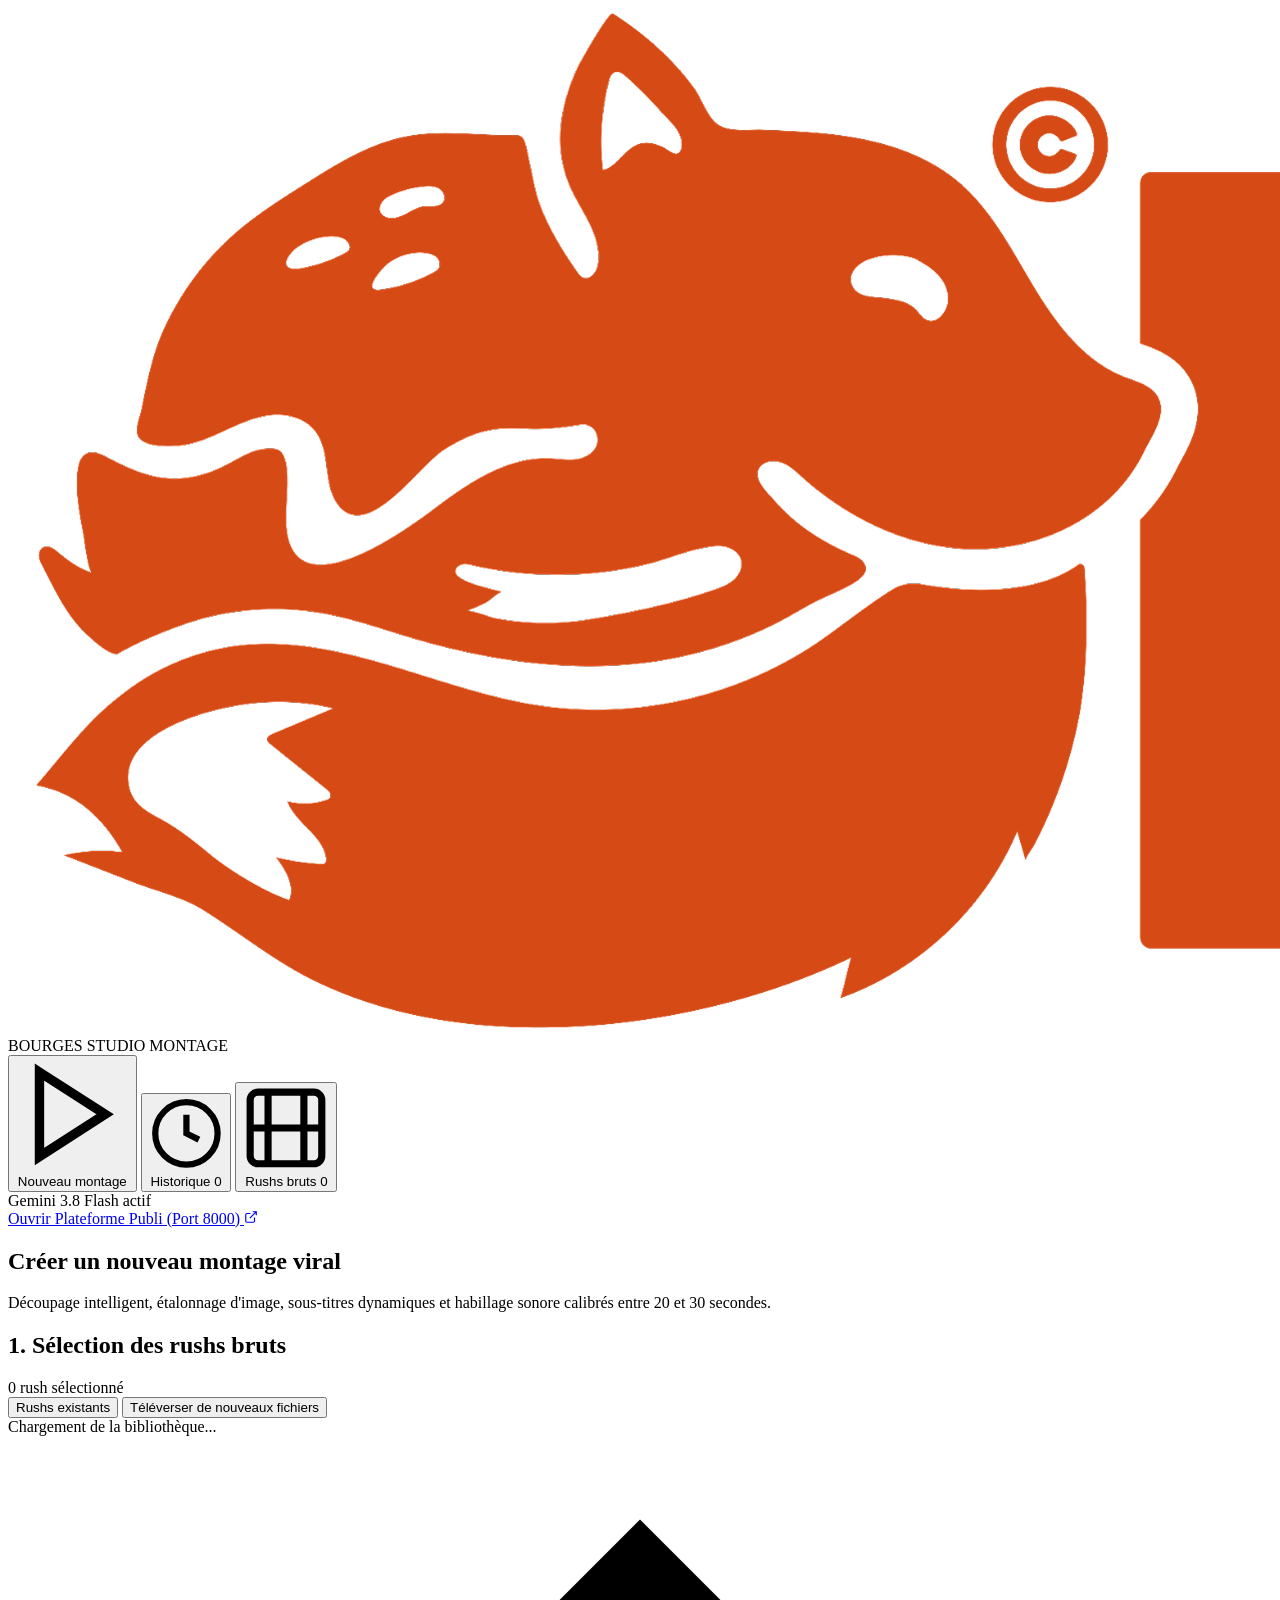
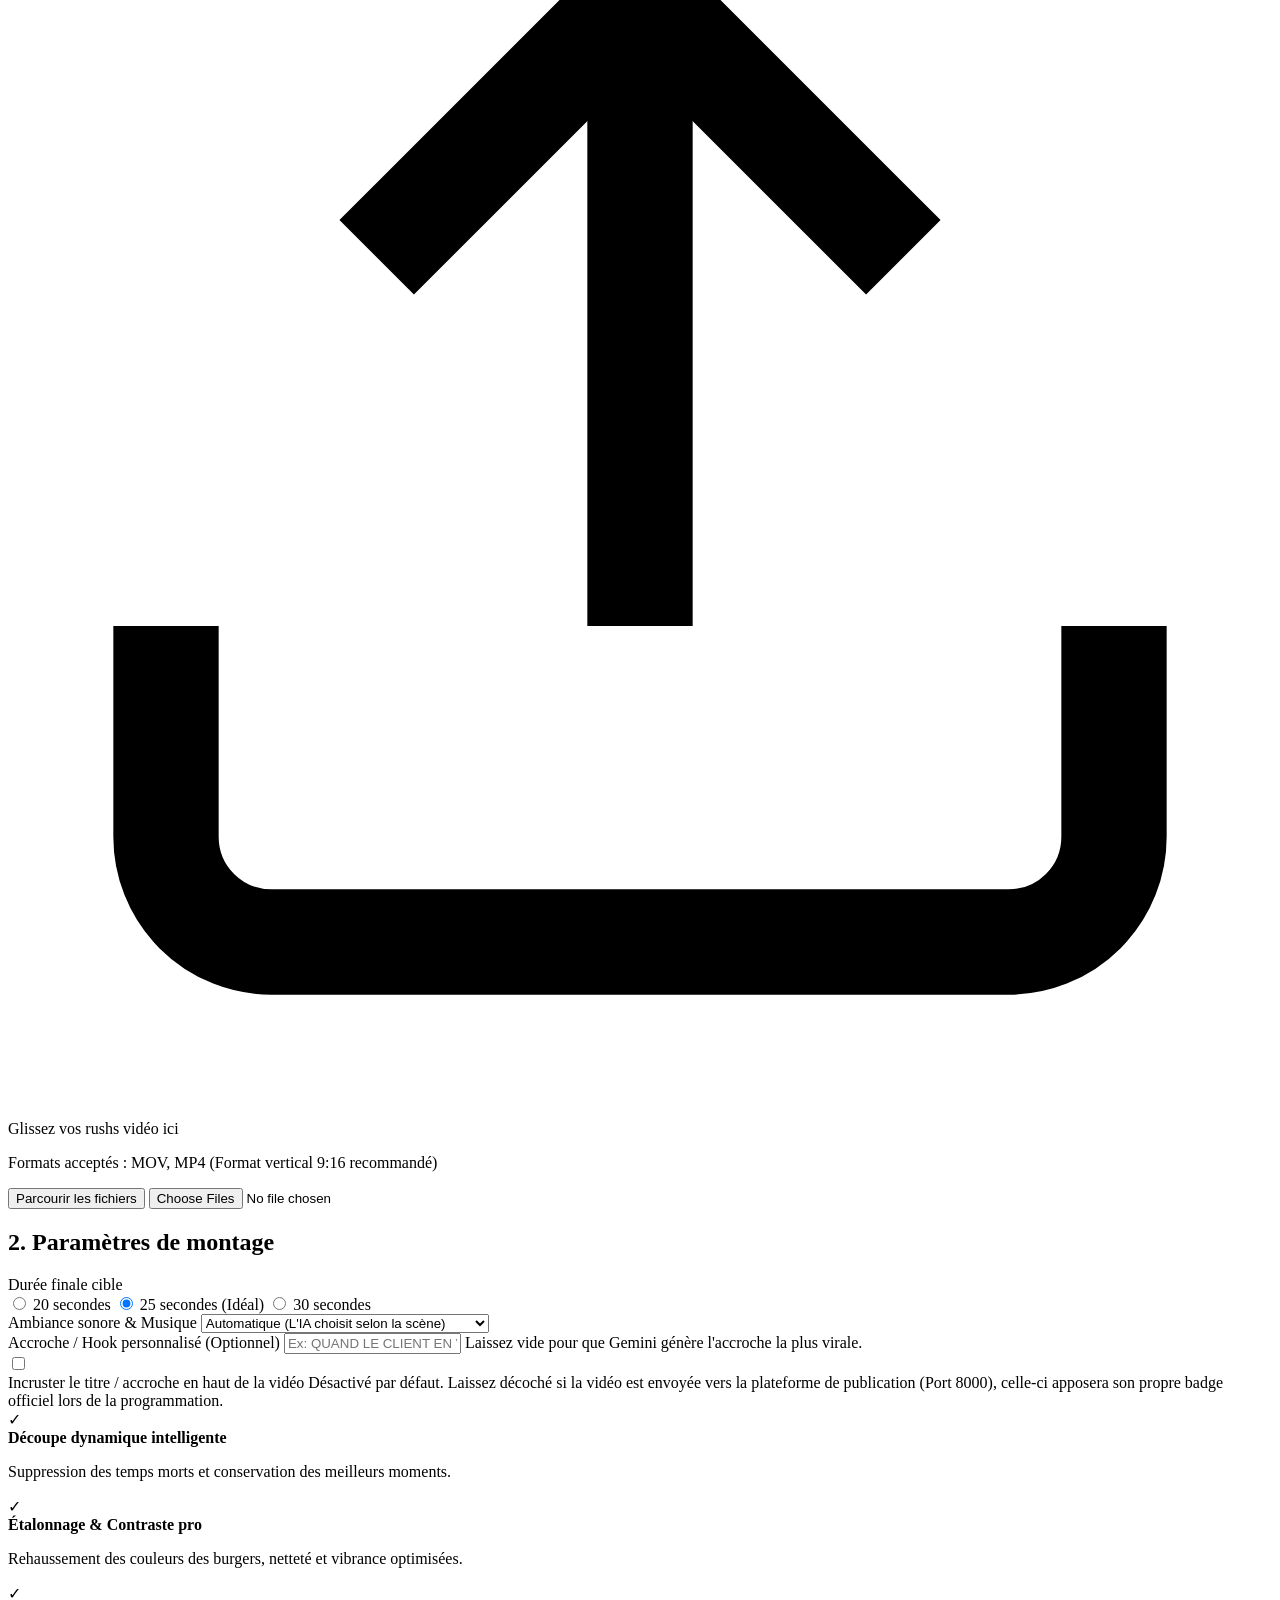
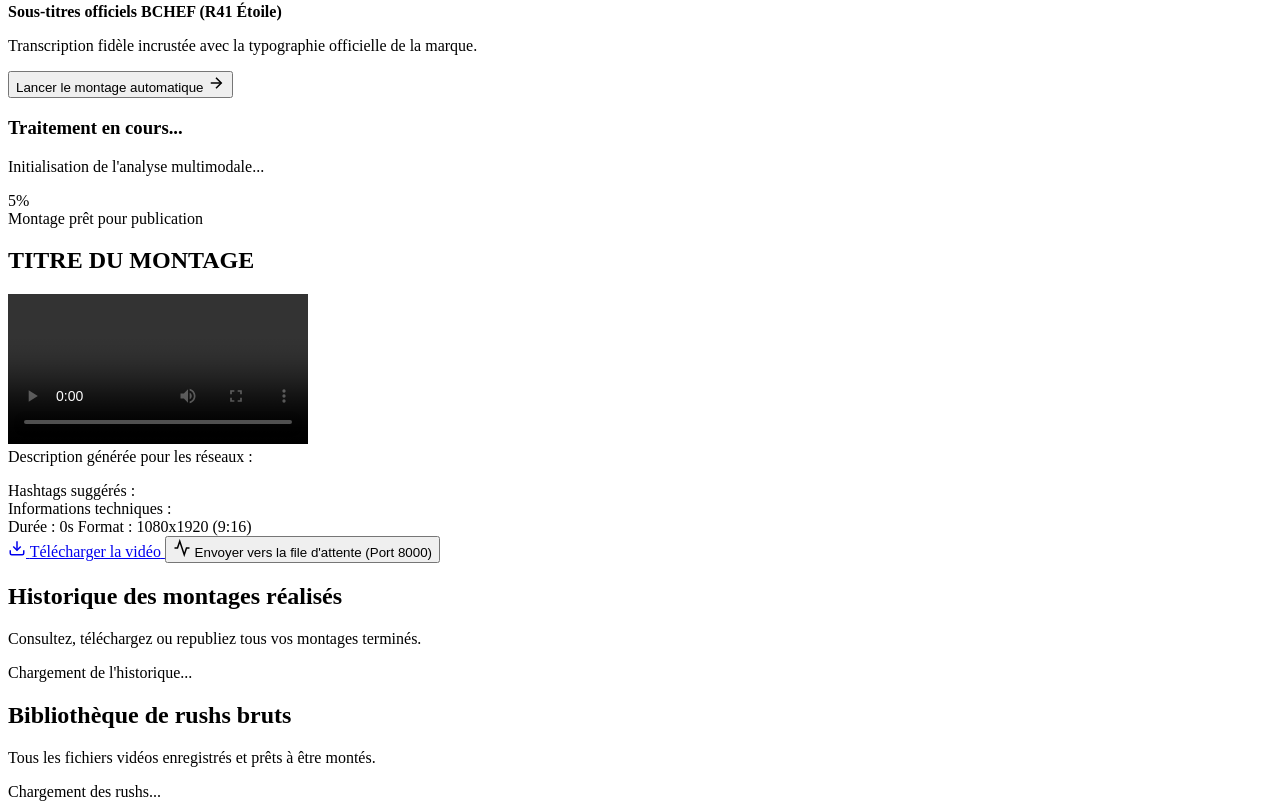
==== montage_auto/templates/index.html @ 3595ef44 "feat(montage_auto): integration complete de BCHEF Montage Studio et deploiement unifie" ====
<!DOCTYPE html>
<html lang="fr">
<head>
    <meta charset="UTF-8">
    <meta name="viewport" content="width=device-width, initial-scale=1.0">
    <title>BCHEF Bourges - Studio Montage Vidéo</title>
    <link rel="icon" type="image/png" href="/assets/logos/favicon.png">
    <link rel="preconnect" href="https://fonts.googleapis.com">
    <link rel="preconnect" href="https://fonts.gstatic.com" crossorigin>
    <link href="https://fonts.googleapis.com/css2?family=Inter:wght@400;500;600;700&family=Montserrat:wght@500;600;700;800;900&display=swap" rel="stylesheet">
    <link rel="stylesheet" href="/static/css/style.css">
</head>
<body>
    <div class="app-layout">
        <!-- Sidebar Navigation -->
        <aside class="sidebar">
            <div class="brand-container">
                <div class="brand-logo-container">
                    <img src="/assets/logos/BCHEF-ORANGE.png" alt="BCHEF" class="brand-logo-img">
                </div>
                <div class="brand-info">
                    <span class="brand-name">BOURGES</span>
                    <span class="brand-sub">STUDIO MONTAGE</span>
                </div>
            </div>

            <nav class="nav-menu">
                <button class="nav-item active" data-tab="create" id="nav-create">
                    <svg class="nav-icon" viewBox="0 0 24 24" fill="none" stroke="currentColor" stroke-width="2">
                        <polygon points="5 3 19 12 5 21 5 3"></polygon>
                    </svg>
                    <span>Nouveau montage</span>
                </button>
                <button class="nav-item" data-tab="history" id="nav-history">
                    <svg class="nav-icon" viewBox="0 0 24 24" fill="none" stroke="currentColor" stroke-width="2">
                        <circle cx="12" cy="12" r="10"></circle>
                        <polyline points="12 6 12 12 16 14"></polyline>
                    </svg>
                    <span>Historique</span>
                    <span class="badge" id="history-badge">0</span>
                </button>
                <button class="nav-item" data-tab="rushs" id="nav-rushs">
                    <svg class="nav-icon" viewBox="0 0 24 24" fill="none" stroke="currentColor" stroke-width="2">
                        <rect x="2" y="2" width="20" height="20" rx="2.18" ry="2.18"></rect>
                        <line x1="7" y1="2" x2="7" y2="22"></line>
                        <line x1="17" y1="2" x2="17" y2="22"></line>
                        <line x1="2" y1="12" x2="22" y2="12"></line>
                    </svg>
                    <span>Rushs bruts</span>
                    <span class="badge" id="rushs-badge">0</span>
                </button>
            </nav>

            <div class="sidebar-footer">
                <div class="status-indicator">
                    <span class="pulse-dot"></span>
                    <span>Gemini 3.8 Flash actif</span>
                </div>
                <a href="http://localhost:8000" target="_blank" class="link-external">
                    <span>Ouvrir Plateforme Publi (Port 8000)</span>
                    <svg width="14" height="14" viewBox="0 0 24 24" fill="none" stroke="currentColor" stroke-width="2">
                        <path d="M18 13v6a2 2 0 0 1-2 2H5a2 2 0 0 1-2-2V8a2 2 0 0 1 2-2h6"></path>
                        <polyline points="15 3 21 3 21 9"></polyline>
                        <line x1="10" y1="14" x2="21" y2="3"></line>
                    </svg>
                </a>
            </div>
        </aside>

        <!-- Main Content Area -->
        <main class="main-content">
            <!-- Toast Notification Banner -->
            <div id="toast" class="toast hidden"></div>

            <!-- TAB 1: NOUVEAU MONTAGE -->
            <section id="tab-create" class="tab-pane active">
                <header class="page-header">
                    <div>
                        <h1 class="page-title">Créer un nouveau montage viral</h1>
                        <p class="page-desc">Découpage intelligent, étalonnage d'image, sous-titres dynamiques et habillage sonore calibrés entre 20 et 30 secondes.</p>
                    </div>
                </header>

                <div class="create-grid">
                    <!-- Column 1: Rush Selection -->
                    <div class="glass-panel selection-panel">
                        <div class="panel-header">
                            <h2 class="panel-title">1. Sélection des rushs bruts</h2>
                            <span class="selection-count" id="selected-counter">0 rush sélectionné</span>
                        </div>

                        <!-- Source Switcher Tabs -->
                        <div class="pill-switcher">
                            <button class="pill-btn active" id="btn-show-library">Rushs existants</button>
                            <button class="pill-btn" id="btn-show-upload">Téléverser de nouveaux fichiers</button>
                        </div>

                        <!-- Mode Library -->
                        <div id="section-library" class="rush-list-container">
                            <div class="rush-grid" id="rushs-grid">
                                <div class="loading-state">Chargement de la bibliothèque...</div>
                            </div>
                        </div>

                        <!-- Mode Upload -->
                        <div id="section-upload" class="upload-container hidden">
                            <div class="dropzone" id="dropzone">
                                <svg class="dropzone-icon" viewBox="0 0 24 24" fill="none" stroke="currentColor" stroke-width="2">
                                    <path d="M21 15v4a2 2 0 0 1-2 2H5a2 2 0 0 1-2-2v-4"></path>
                                    <polyline points="17 8 12 3 7 8"></polyline>
                                    <line x1="12" y1="3" x2="12" y2="15"></line>
                                </svg>
                                <p class="dropzone-title">Glissez vos rushs vidéo ici</p>
                                <p class="dropzone-sub">Formats acceptés : MOV, MP4 (Format vertical 9:16 recommandé)</p>
                                <button type="button" class="btn-secondary" id="btn-browse">Parcourir les fichiers</button>
                                <input type="file" id="file-input" multiple accept="video/mp4,video/quicktime" class="hidden">
                            </div>
                            <div id="upload-status" class="upload-status-list"></div>
                        </div>
                    </div>

                    <!-- Column 2: Editing Options & Launch -->
                    <div class="glass-panel options-panel">
                        <div class="panel-header">
                            <h2 class="panel-title">2. Paramètres de montage</h2>
                        </div>

                        <form id="montage-form">
                            <!-- Duration -->
                            <div class="form-group">
                                <label class="form-label">Durée finale cible</label>
                                <div class="duration-selector">
                                    <label class="radio-chip">
                                        <input type="radio" name="target_duration" value="20">
                                        <span>20 secondes</span>
                                    </label>
                                    <label class="radio-chip">
                                        <input type="radio" name="target_duration" value="25" checked>
                                        <span>25 secondes (Idéal)</span>
                                    </label>
                                    <label class="radio-chip">
                                        <input type="radio" name="target_duration" value="30">
                                        <span>30 secondes</span>
                                    </label>
                                </div>
                            </div>

                            <!-- Music Choice -->
                            <div class="form-group">
                                <label class="form-label" for="music_choice">Ambiance sonore & Musique</label>
                                <select id="music_choice" name="music_choice" class="form-select">
                                    <option value="auto">Automatique (L'IA choisit selon la scène)</option>
                                    <option value="tension">Tension dramatique / Incident client (Discret)</option>
                                    <option value="lofi">Lo-Fi Chill (Ambiance cuisine douce)</option>
                                    <option value="upbeat">Beat énergique / Rythmé (Cuisine & Service)</option>
                                    <option value="comedy">Comique / Bouncy (Moments drôles)</option>
                                    <option value="modern">Moderne Groove (Tendance Reels)</option>
                                    <option value="none">Sans musique (Voix naturelle seule)</option>
                                </select>
                            </div>

                            <!-- Custom Hook Guidance -->
                            <div class="form-group">
                                <label class="form-label" for="custom_hook">Accroche / Hook personnalisé (Optionnel)</label>
                                <input type="text" id="custom_hook" name="custom_hook" class="form-input" placeholder="Ex: QUAND LE CLIENT EN VEUT ENCORE PLUS" maxlength="60">
                                <span class="form-hint">Laissez vide pour que Gemini génère l'accroche la plus virale.</span>
                            </div>

                            <!-- Hook Overlay Option (Optional, Default Unchecked) -->
                            <div class="form-group-checkbox">
                                <label class="checkbox-container" for="burn_hook">
                                    <input type="checkbox" id="burn_hook" name="burn_hook">
                                    <span class="custom-checkmark"></span>
                                    <div class="checkbox-label-block">
                                        <span class="checkbox-title">Incruster le titre / accroche en haut de la vidéo</span>
                                        <span class="checkbox-hint">Désactivé par défaut. Laissez décoché si la vidéo est envoyée vers la plateforme de publication (Port 8000), celle-ci apposera son propre badge officiel lors de la programmation.</span>
                                    </div>
                                </label>
                            </div>

                            <!-- Processing Features -->
                            <div class="features-list">
                                <div class="feature-item">
                                    <span class="check-icon">✓</span>
                                    <div>
                                        <strong>Découpe dynamique intelligente</strong>
                                        <p>Suppression des temps morts et conservation des meilleurs moments.</p>
                                    </div>
                                </div>
                                <div class="feature-item">
                                    <span class="check-icon">✓</span>
                                    <div>
                                        <strong>Étalonnage & Contraste pro</strong>
                                        <p>Rehaussement des couleurs des burgers, netteté et vibrance optimisées.</p>
                                    </div>
                                </div>
                                <div class="feature-item">
                                    <span class="check-icon">✓</span>
                                    <div>
                                        <strong>Sous-titres officiels BCHEF (R41 Étoile)</strong>
                                        <p>Transcription fidèle incrustée avec la typographie officielle de la marque.</p>
                                    </div>
                                </div>
                            </div>

                            <button type="submit" class="btn-primary" id="btn-submit-montage">
                                <span>Lancer le montage automatique</span>
                                <svg width="18" height="18" viewBox="0 0 24 24" fill="none" stroke="currentColor" stroke-width="2">
                                    <line x1="5" y1="12" x2="19" y2="12"></line>
                                    <polyline points="12 5 19 12 12 19"></polyline>
                                </svg>
                            </button>
                        </form>
                    </div>
                </div>

                <!-- Live Progress Card -->
                <div id="progress-card" class="glass-panel progress-card hidden">
                    <div class="progress-header">
                        <div class="spinner"></div>
                        <div>
                            <h3 class="progress-title" id="progress-status-text">Traitement en cours...</h3>
                            <p class="progress-sub" id="progress-step-text">Initialisation de l'analyse multimodale...</p>
                        </div>
                    </div>
                    <div class="progress-bar-container">
                        <div class="progress-bar-fill" id="progress-bar-fill" style="width: 5%;"></div>
                    </div>
                    <div class="progress-percentage" id="progress-pct">5%</div>
                </div>

                <!-- Finished Result Card -->
                <div id="result-card" class="glass-panel result-card hidden">
                    <div class="result-header">
                        <span class="tag-success">Montage prêt pour publication</span>
                        <h2 class="result-title" id="result-hook">TITRE DU MONTAGE</h2>
                    </div>

                    <div class="result-layout">
                        <!-- Video Player Preview -->
                        <div class="video-preview-wrapper">
                            <video id="result-video" controls playsinline preload="metadata">
                                <source src="" type="video/mp4">
                                Votre navigateur ne supporte pas la lecture vidéo.
                            </video>
                        </div>

                        <!-- Result Details & Actions -->
                        <div class="result-details">
                            <div class="detail-block">
                                <label class="detail-label">Description générée pour les réseaux :</label>
                                <p class="detail-text" id="result-desc"></p>
                            </div>

                            <div class="detail-block">
                                <label class="detail-label">Hashtags suggérés :</label>
                                <div class="tags-container" id="result-hashtags"></div>
                            </div>

                            <div class="detail-block">
                                <label class="detail-label">Informations techniques :</label>
                                <div class="meta-row">
                                    <span class="meta-pill" id="result-duration">Durée : 0s</span>
                                    <span class="meta-pill" id="result-format">Format : 1080x1920 (9:16)</span>
                                </div>
                            </div>

                            <div class="result-actions">
                                <a id="btn-download-result" href="#" download class="btn-secondary">
                                    <svg width="18" height="18" viewBox="0 0 24 24" fill="none" stroke="currentColor" stroke-width="2">
                                        <path d="M21 15v4a2 2 0 0 1-2 2H5a2 2 0 0 1-2-2v-4"></path>
                                        <polyline points="7 10 12 15 17 10"></polyline>
                                        <line x1="12" y1="15" x2="12" y2="3"></line>
                                    </svg>
                                    <span>Télécharger la vidéo</span>
                                </a>

                                <button id="btn-send-queue" class="btn-primary">
                                    <svg width="18" height="18" viewBox="0 0 24 24" fill="none" stroke="currentColor" stroke-width="2">
                                        <polyline points="22 12 18 12 15 21 9 3 6 12 2 12"></polyline>
                                    </svg>
                                    <span>Envoyer vers la file d'attente (Port 8000)</span>
                                </button>
                            </div>
                        </div>
                    </div>
                </div>
            </section>

            <!-- TAB 2: HISTORIQUE -->
            <section id="tab-history" class="tab-pane hidden">
                <header class="page-header">
                    <div>
                        <h1 class="page-title">Historique des montages réalisés</h1>
                        <p class="page-desc">Consultez, téléchargez ou republiez tous vos montages terminés.</p>
                    </div>
                </header>

                <div id="history-container" class="history-grid">
                    <div class="loading-state">Chargement de l'historique...</div>
                </div>
            </section>

            <!-- TAB 3: RUSHS BRUTS -->
            <section id="tab-rushs" class="tab-pane hidden">
                <header class="page-header">
                    <div>
                        <h1 class="page-title">Bibliothèque de rushs bruts</h1>
                        <p class="page-desc">Tous les fichiers vidéos enregistrés et prêts à être montés.</p>
                    </div>
                </header>

                <div id="raw-rushs-container" class="rushs-table-container glass-panel">
                    <div class="loading-state">Chargement des rushs...</div>
                </div>
            </section>
        </main>
    </div>

    <!-- Scripts -->
    <script src="/static/js/app.js"></script>
</body>
</html>
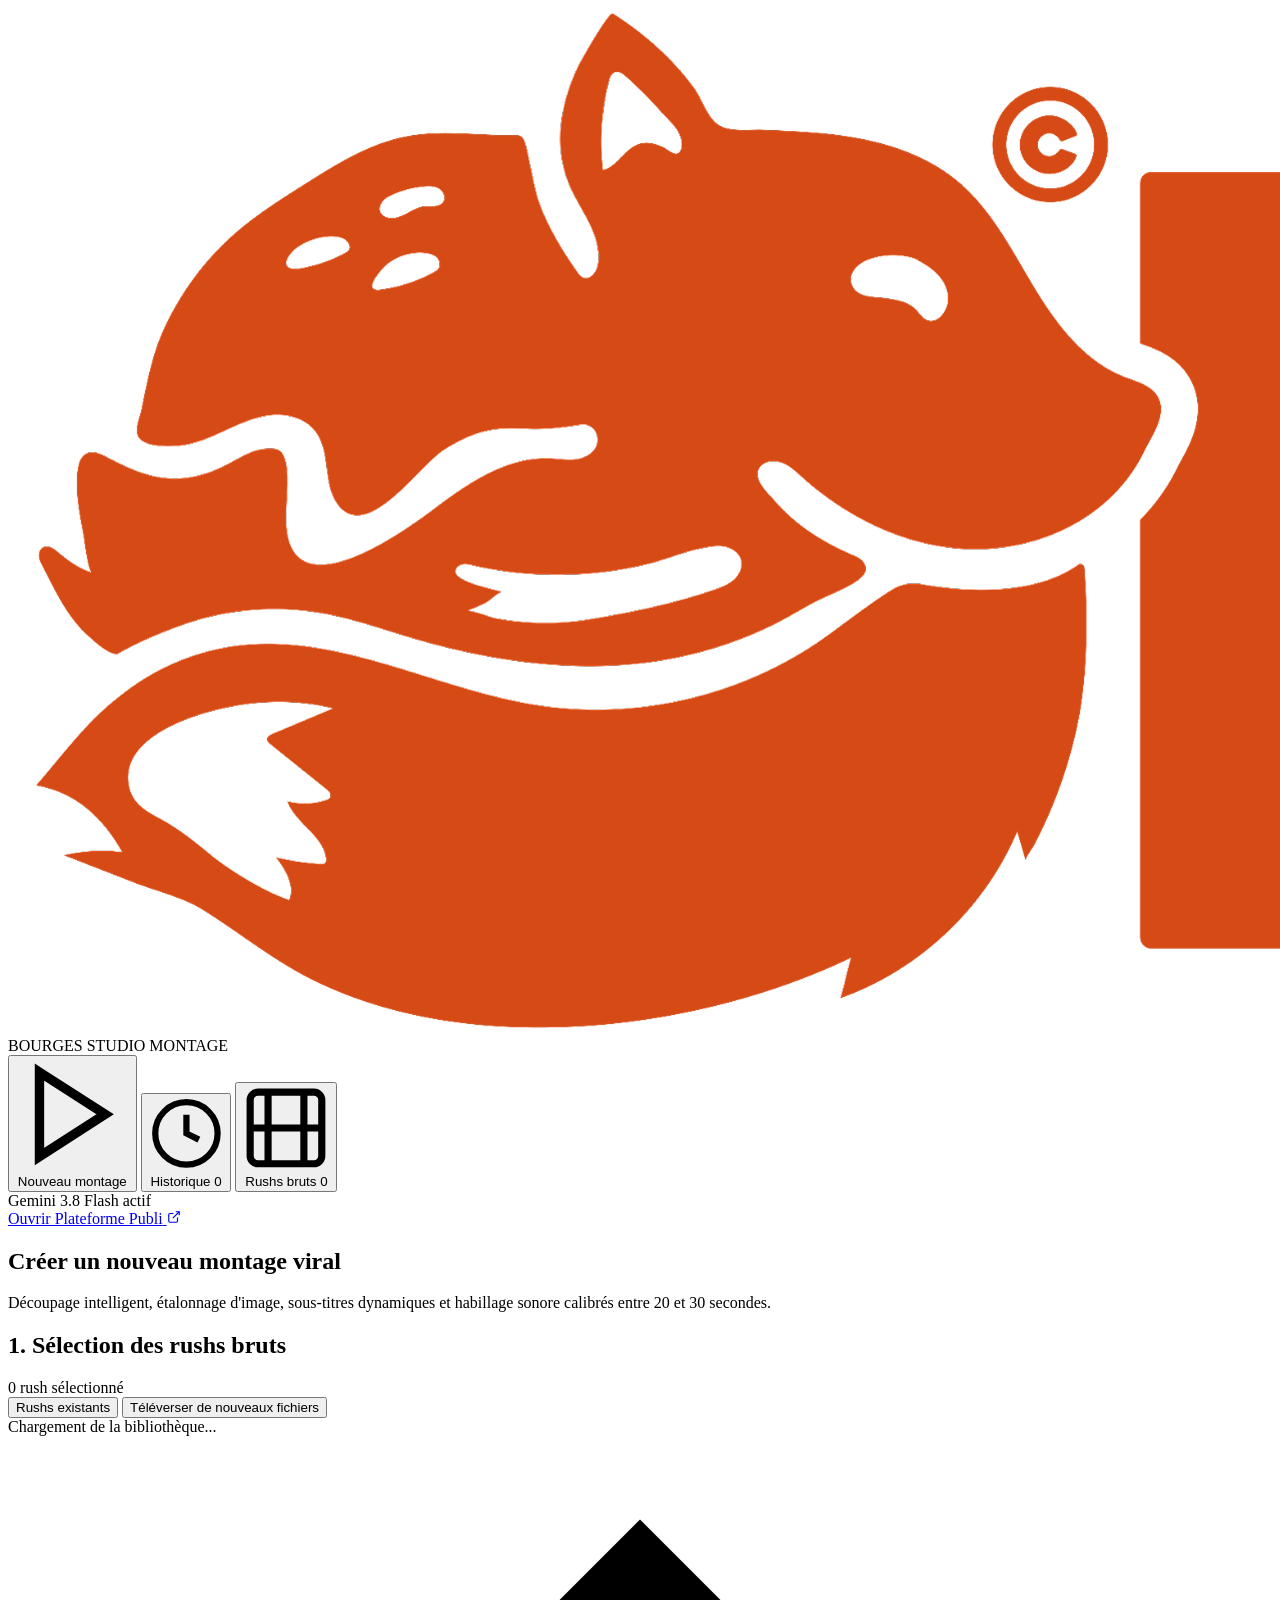
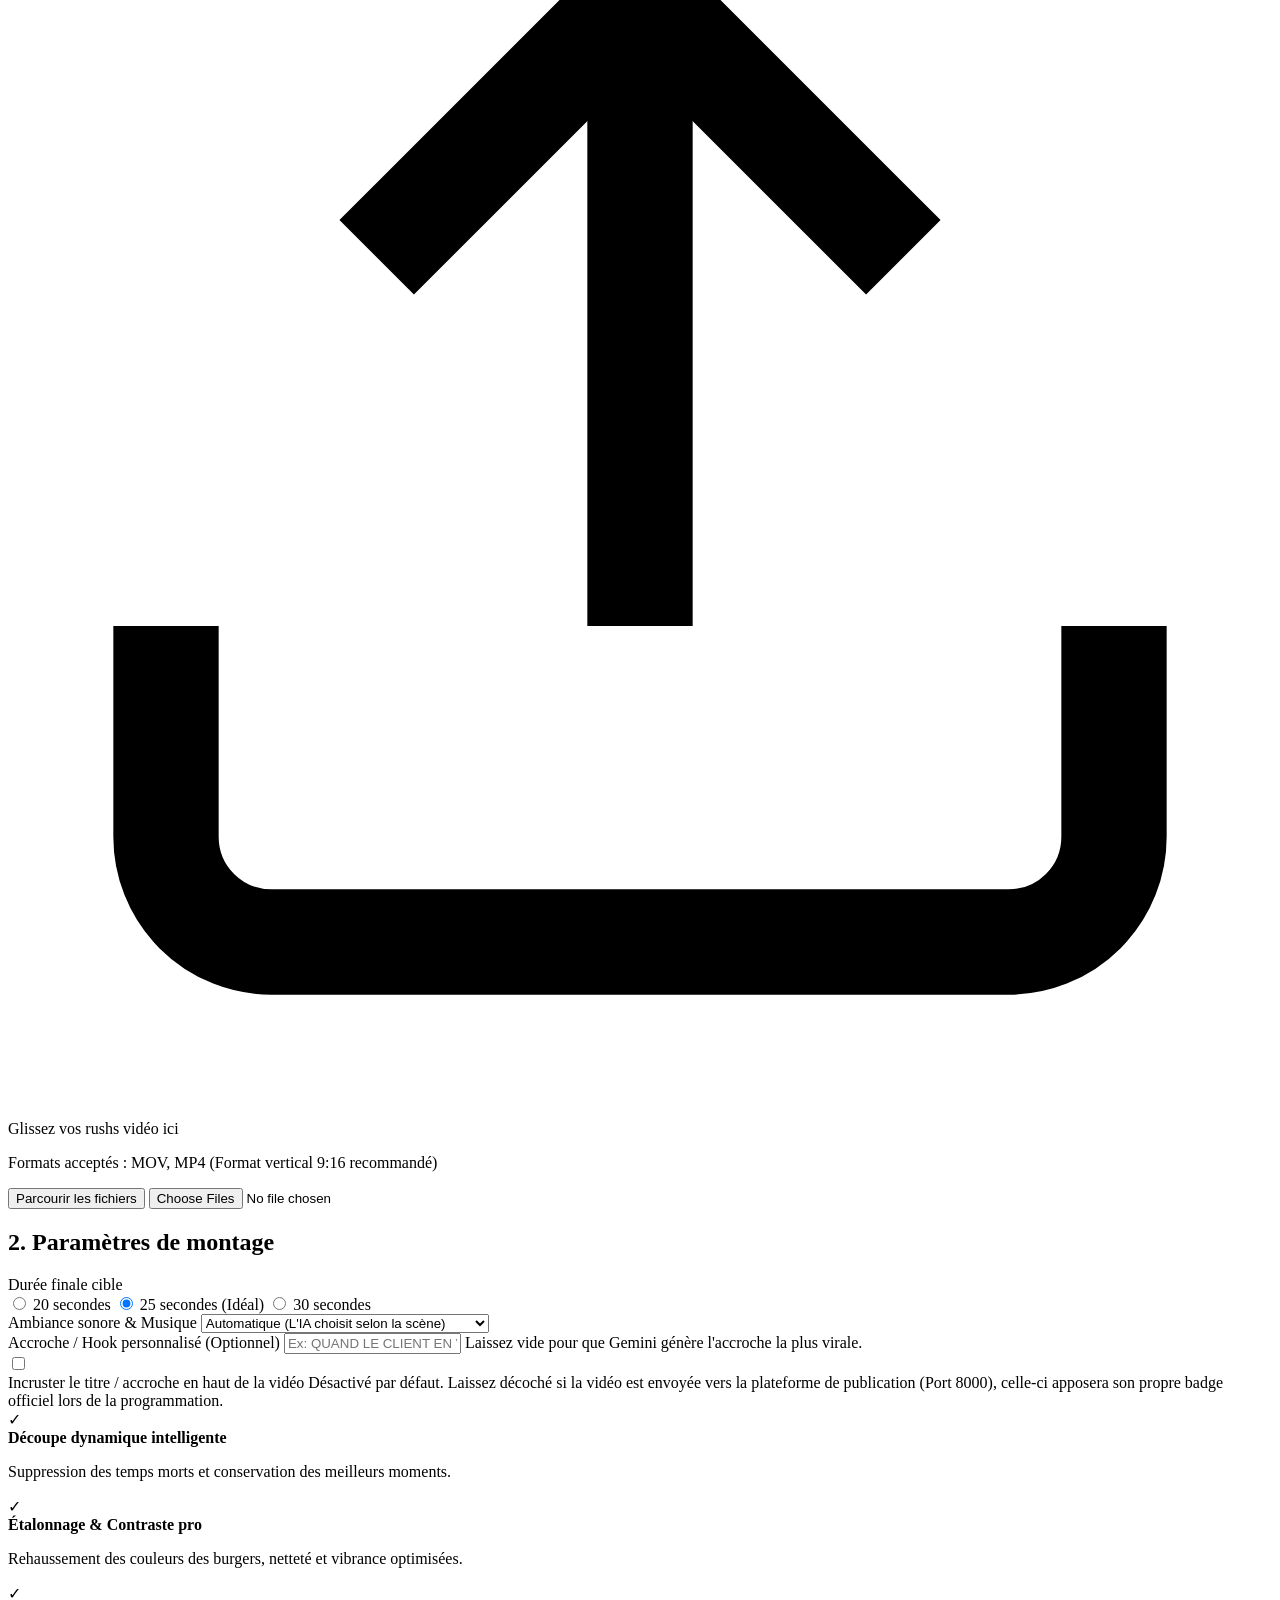
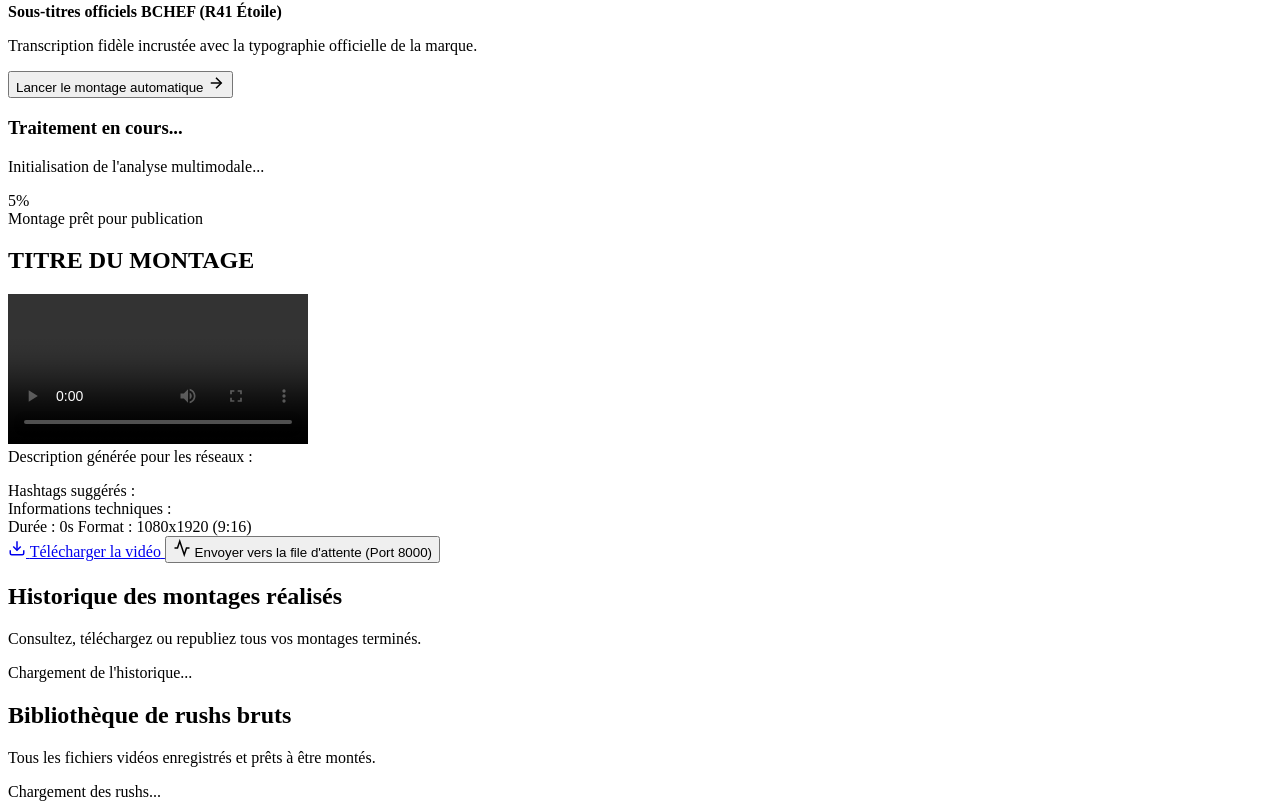
==== commit faaf5335: "feat(deploiement): configuration Nginx SSL multi-ports (443 & 8001), healthcheck studio et navigatio" ====
--- a/montage_auto/templates/index.html
+++ b/montage_auto/templates/index.html
@@ -56,8 +56,8 @@
                     <span class="pulse-dot"></span>
                     <span>Gemini 3.8 Flash actif</span>
                 </div>
-                <a href="http://localhost:8000" target="_blank" class="link-external">
-                    <span>Ouvrir Plateforme Publi (Port 8000)</span>
+                <a href="#" id="link-to-publi" class="link-external" onclick="const p = window.location.protocol; const h = window.location.hostname; const target = (p === 'https:' || h !== 'localhost') ? p + '//' + h : 'http://localhost:8000'; window.open(target, '_blank'); return false;">
+                    <span>Ouvrir Plateforme Publi</span>
                     <svg width="14" height="14" viewBox="0 0 24 24" fill="none" stroke="currentColor" stroke-width="2">
                         <path d="M18 13v6a2 2 0 0 1-2 2H5a2 2 0 0 1-2-2V8a2 2 0 0 1 2-2h6"></path>
                         <polyline points="15 3 21 3 21 9"></polyline>
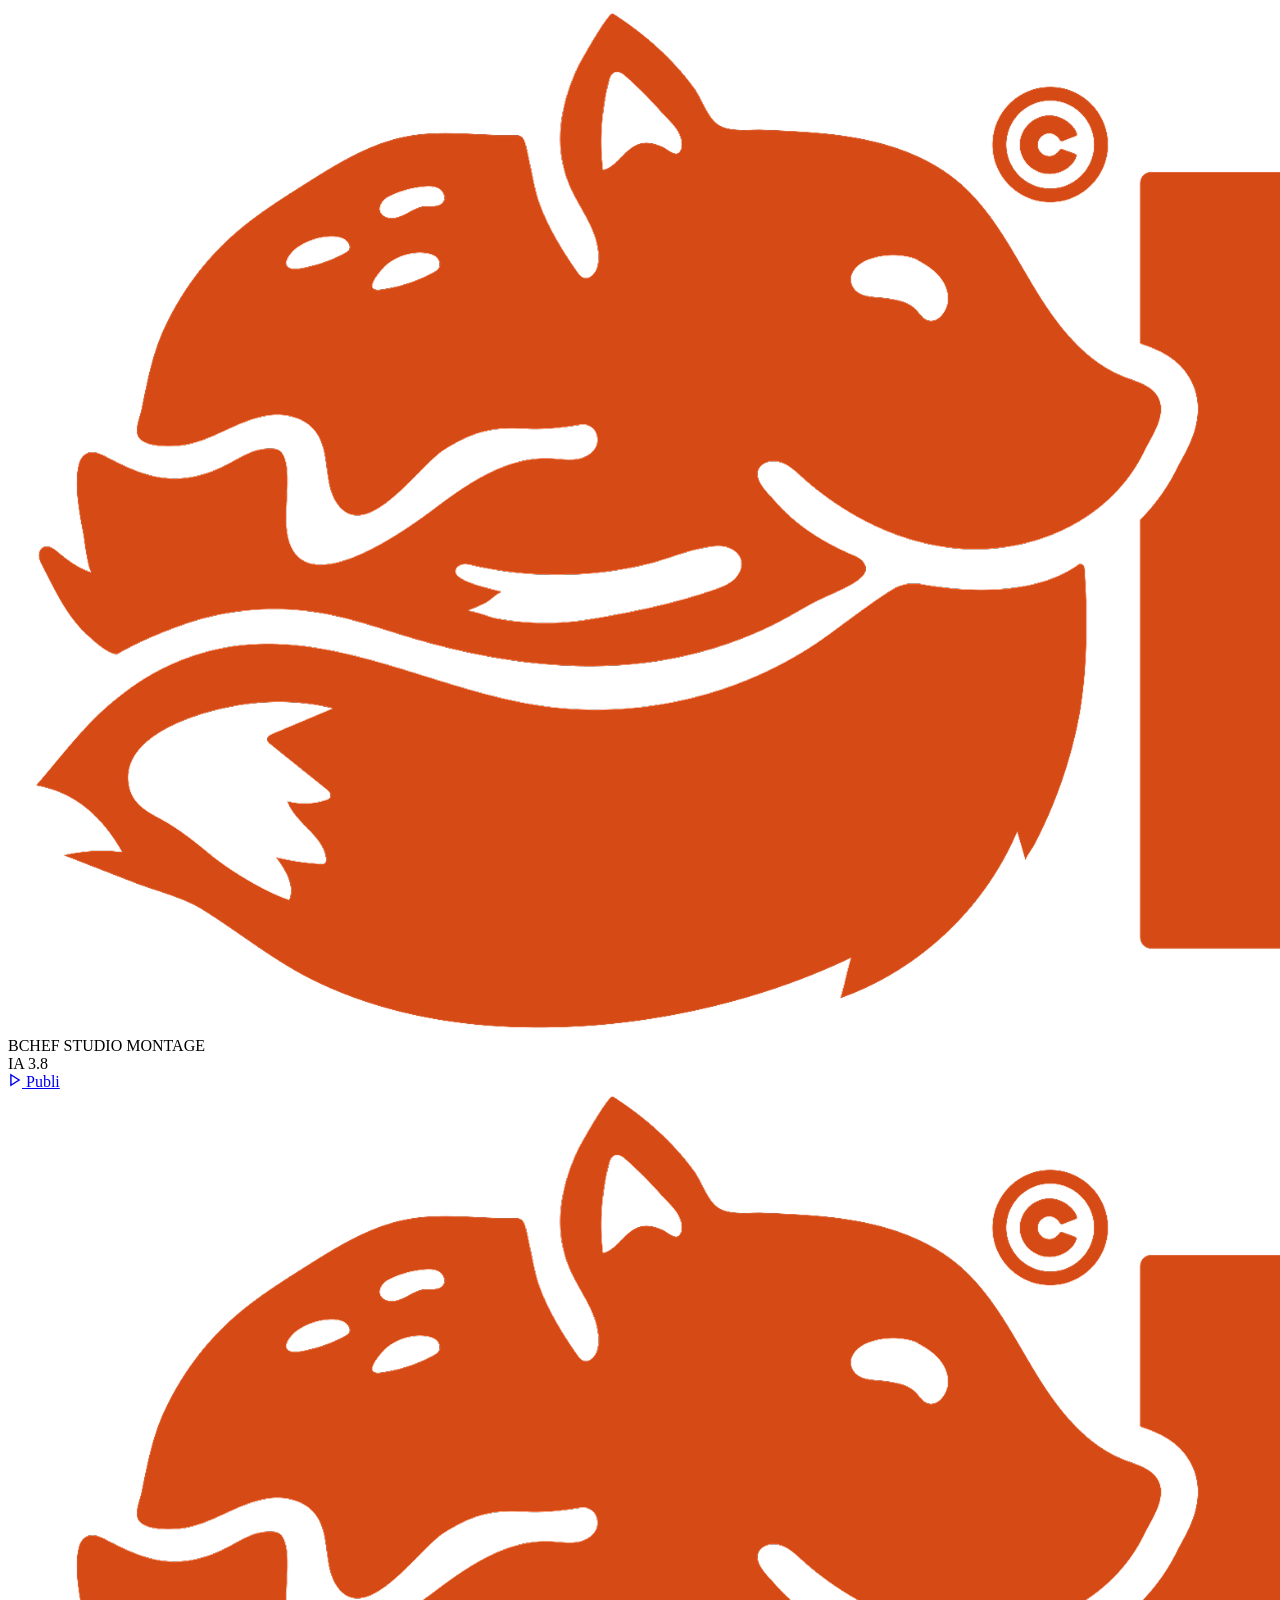
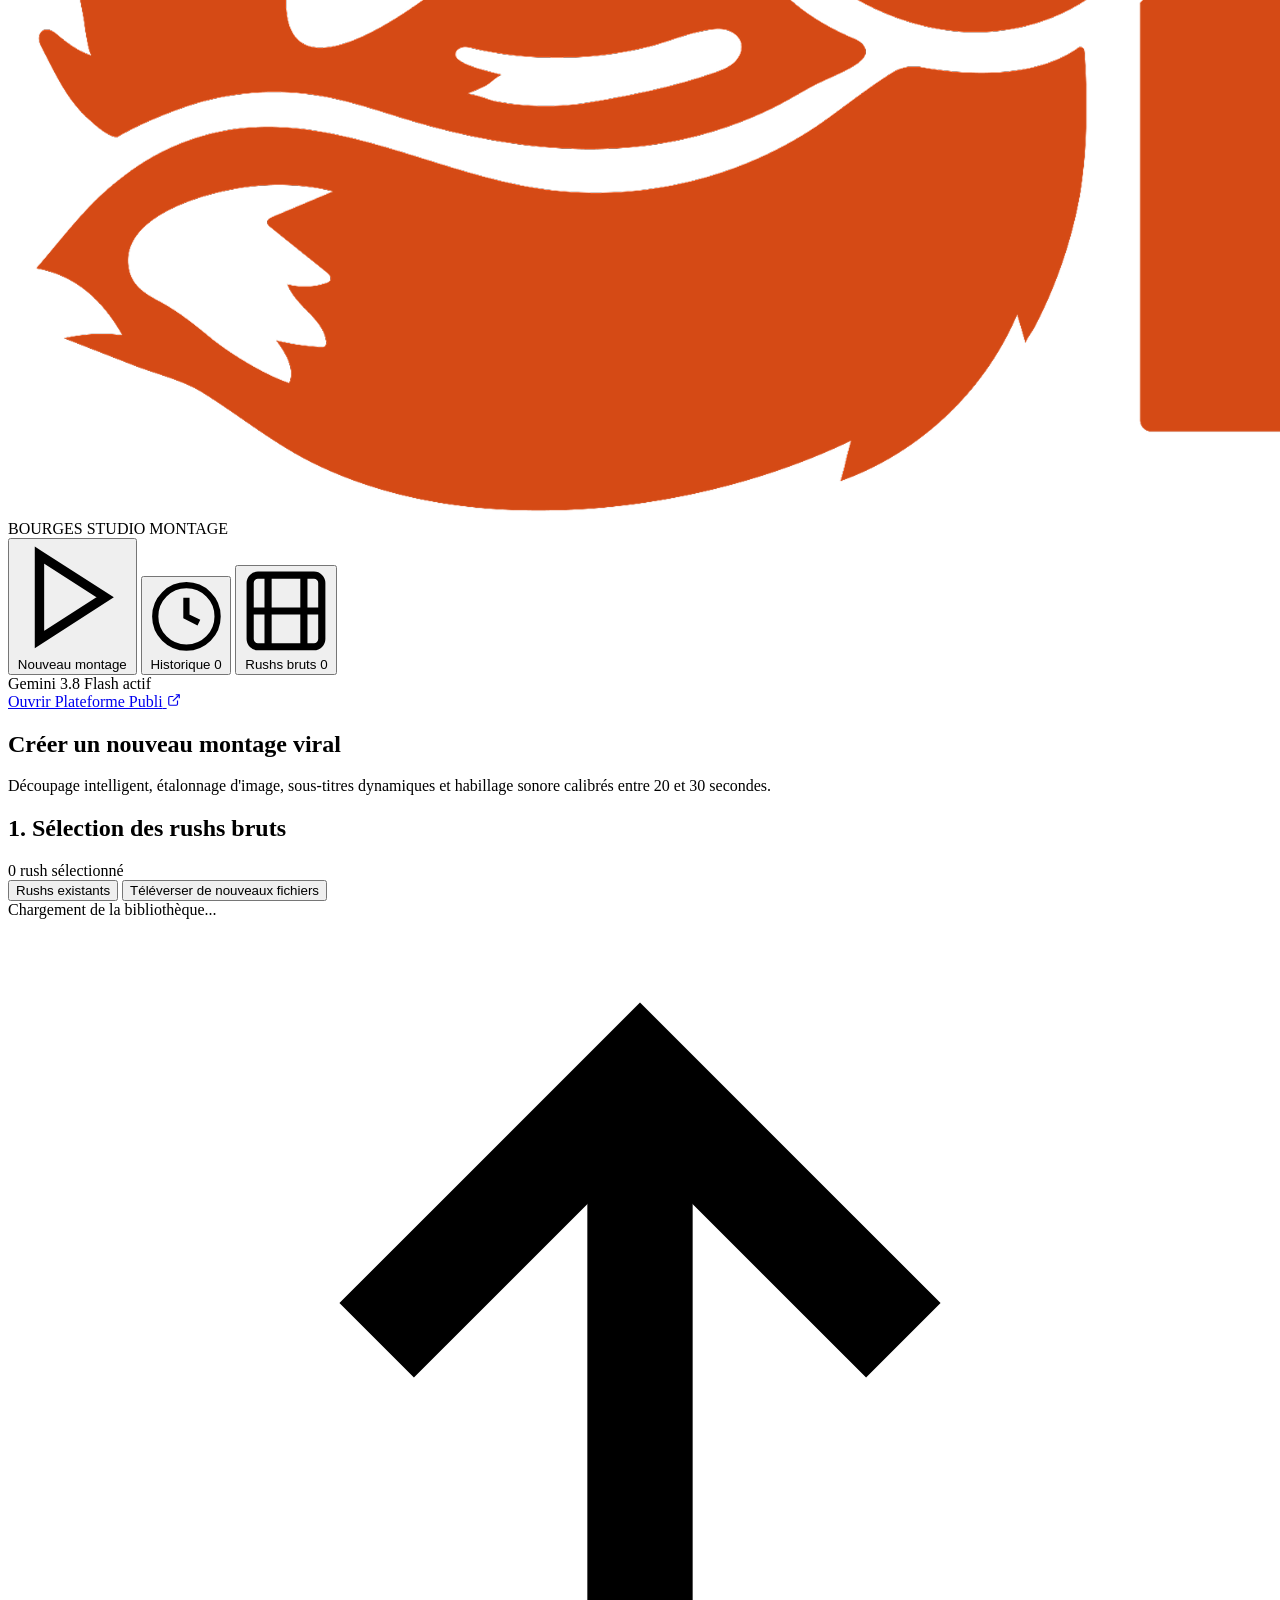
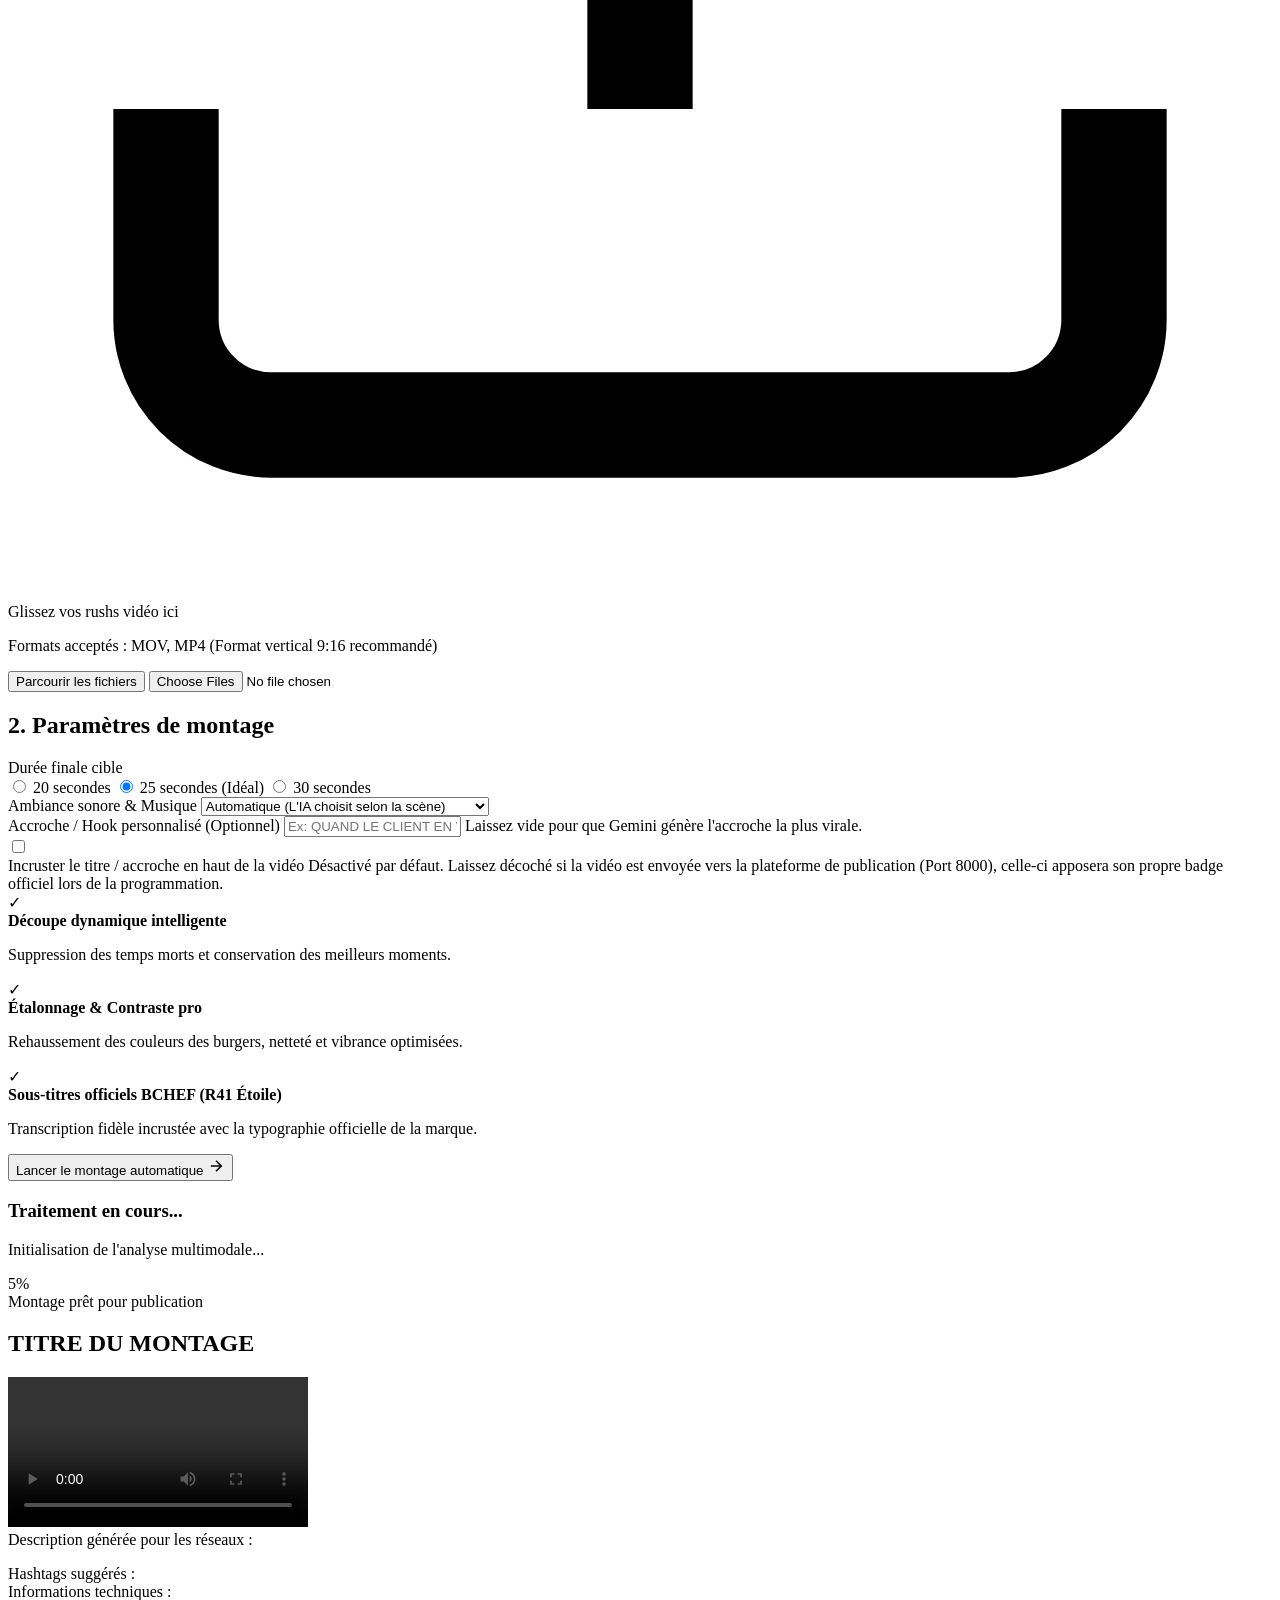
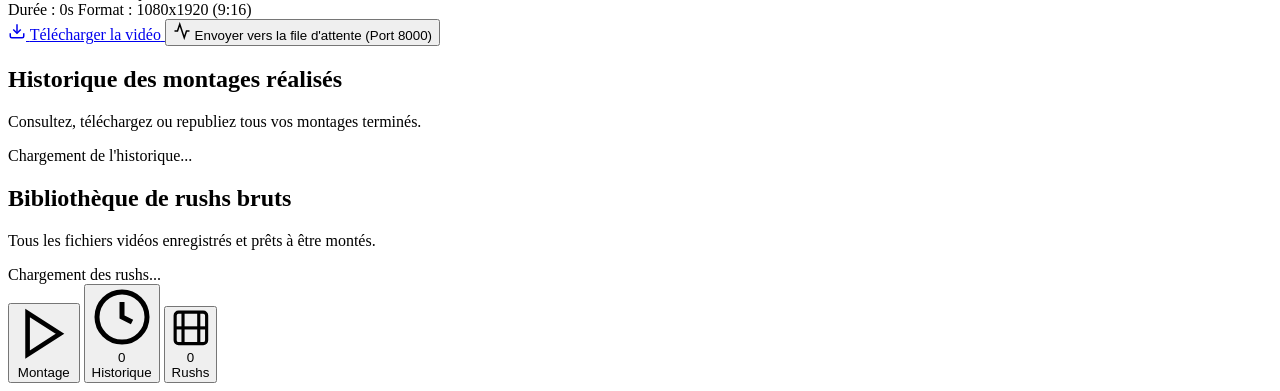
==== commit c0430ae4: "feat(mobile): interface responsive moderne, top bar et bottom nav mobile, reverse proxy HTTPS /studi" ====
--- a/montage_auto/templates/index.html
+++ b/montage_auto/templates/index.html
@@ -2,17 +2,46 @@
 <html lang="fr">
 <head>
     <meta charset="UTF-8">
-    <meta name="viewport" content="width=device-width, initial-scale=1.0">
+    <meta name="viewport" content="width=device-width, initial-scale=1.0, viewport-fit=cover">
     <title>BCHEF Bourges - Studio Montage Vidéo</title>
     <link rel="icon" type="image/png" href="/assets/logos/favicon.png">
     <link rel="preconnect" href="https://fonts.googleapis.com">
     <link rel="preconnect" href="https://fonts.gstatic.com" crossorigin>
     <link href="https://fonts.googleapis.com/css2?family=Inter:wght@400;500;600;700&family=Montserrat:wght@500;600;700;800;900&display=swap" rel="stylesheet">
     <link rel="stylesheet" href="/static/css/style.css">
+    <script>
+        // Support dynamic prefix if reverse-proxied under /studio
+        window.__ROOT_PATH__ = window.location.pathname.startsWith('/studio') ? '/studio' : '';
+        if (window.__ROOT_PATH__) {
+            document.querySelector('link[rel="stylesheet"]').href = window.__ROOT_PATH__ + '/static/css/style.css';
+            document.querySelector('link[rel="icon"]').href = window.__ROOT_PATH__ + '/assets/logos/favicon.png';
+        }
+    </script>
 </head>
 <body>
+    <!-- Mobile Sticky Top Bar -->
+    <header class="mobile-top-bar">
+        <div class="mobile-brand">
+            <img src="/assets/logos/BCHEF-ORANGE.png" alt="BCHEF" class="mobile-logo-img">
+            <div class="mobile-brand-text">
+                <span class="mobile-brand-title">BCHEF</span>
+                <span class="mobile-brand-subtitle">STUDIO MONTAGE</span>
+            </div>
+        </div>
+        <div class="mobile-top-actions">
+            <div class="mobile-status-pill">
+                <span class="pulse-dot"></span>
+                <span>IA 3.8</span>
+            </div>
+            <a href="#" class="mobile-link-publi" onclick="const p = window.location.protocol; const h = window.location.hostname; const target = (p === 'https:' || h !== 'localhost') ? p + '//' + h : 'http://localhost:8000'; window.open(target, '_blank'); return false;" title="Ouvrir Auto-Publi">
+                <svg viewBox="0 0 24 24" width="14" height="14" stroke="currentColor" fill="none" stroke-width="2.5"><polygon points="5 3 19 12 5 21 5 3"></polygon></svg>
+                <span>Publi</span>
+            </a>
+        </div>
+    </header>
+
     <div class="app-layout">
-        <!-- Sidebar Navigation -->
+        <!-- Sidebar Navigation (Desktop) -->
         <aside class="sidebar">
             <div class="brand-container">
                 <div class="brand-logo-container">
@@ -317,7 +346,43 @@
         </main>
     </div>
 
+    <!-- Mobile Bottom Navigation Bar -->
+    <nav class="mobile-bottom-nav">
+        <button class="mobile-nav-item active" data-tab="create" id="mobile-nav-create">
+            <svg class="mobile-nav-icon" viewBox="0 0 24 24" fill="none" stroke="currentColor" stroke-width="2">
+                <polygon points="5 3 19 12 5 21 5 3"></polygon>
+            </svg>
+            <span>Montage</span>
+        </button>
+        <button class="mobile-nav-item" data-tab="history" id="mobile-nav-history">
+            <div class="mobile-icon-wrapper">
+                <svg class="mobile-nav-icon" viewBox="0 0 24 24" fill="none" stroke="currentColor" stroke-width="2">
+                    <circle cx="12" cy="12" r="10"></circle>
+                    <polyline points="12 6 12 12 16 14"></polyline>
+                </svg>
+                <span class="mobile-badge" id="mobile-history-badge">0</span>
+            </div>
+            <span>Historique</span>
+        </button>
+        <button class="mobile-nav-item" data-tab="rushs" id="mobile-nav-rushs">
+            <div class="mobile-icon-wrapper">
+                <svg class="mobile-nav-icon" viewBox="0 0 24 24" fill="none" stroke="currentColor" stroke-width="2">
+                    <rect x="2" y="2" width="20" height="20" rx="2.18" ry="2.18"></rect>
+                    <line x1="7" y1="2" x2="7" y2="22"></line>
+                    <line x1="17" y1="2" x2="17" y2="22"></line>
+                    <line x1="2" y1="12" x2="22" y2="12"></line>
+                </svg>
+                <span class="mobile-badge" id="mobile-rushs-badge">0</span>
+            </div>
+            <span>Rushs</span>
+        </button>
+    </nav>
+
     <!-- Scripts -->
-    <script src="/static/js/app.js"></script>
+    <script>
+        const scriptEl = document.createElement('script');
+        scriptEl.src = (window.__ROOT_PATH__ || '') + '/static/js/app.js';
+        document.body.appendChild(scriptEl);
+    </script>
 </body>
 </html>
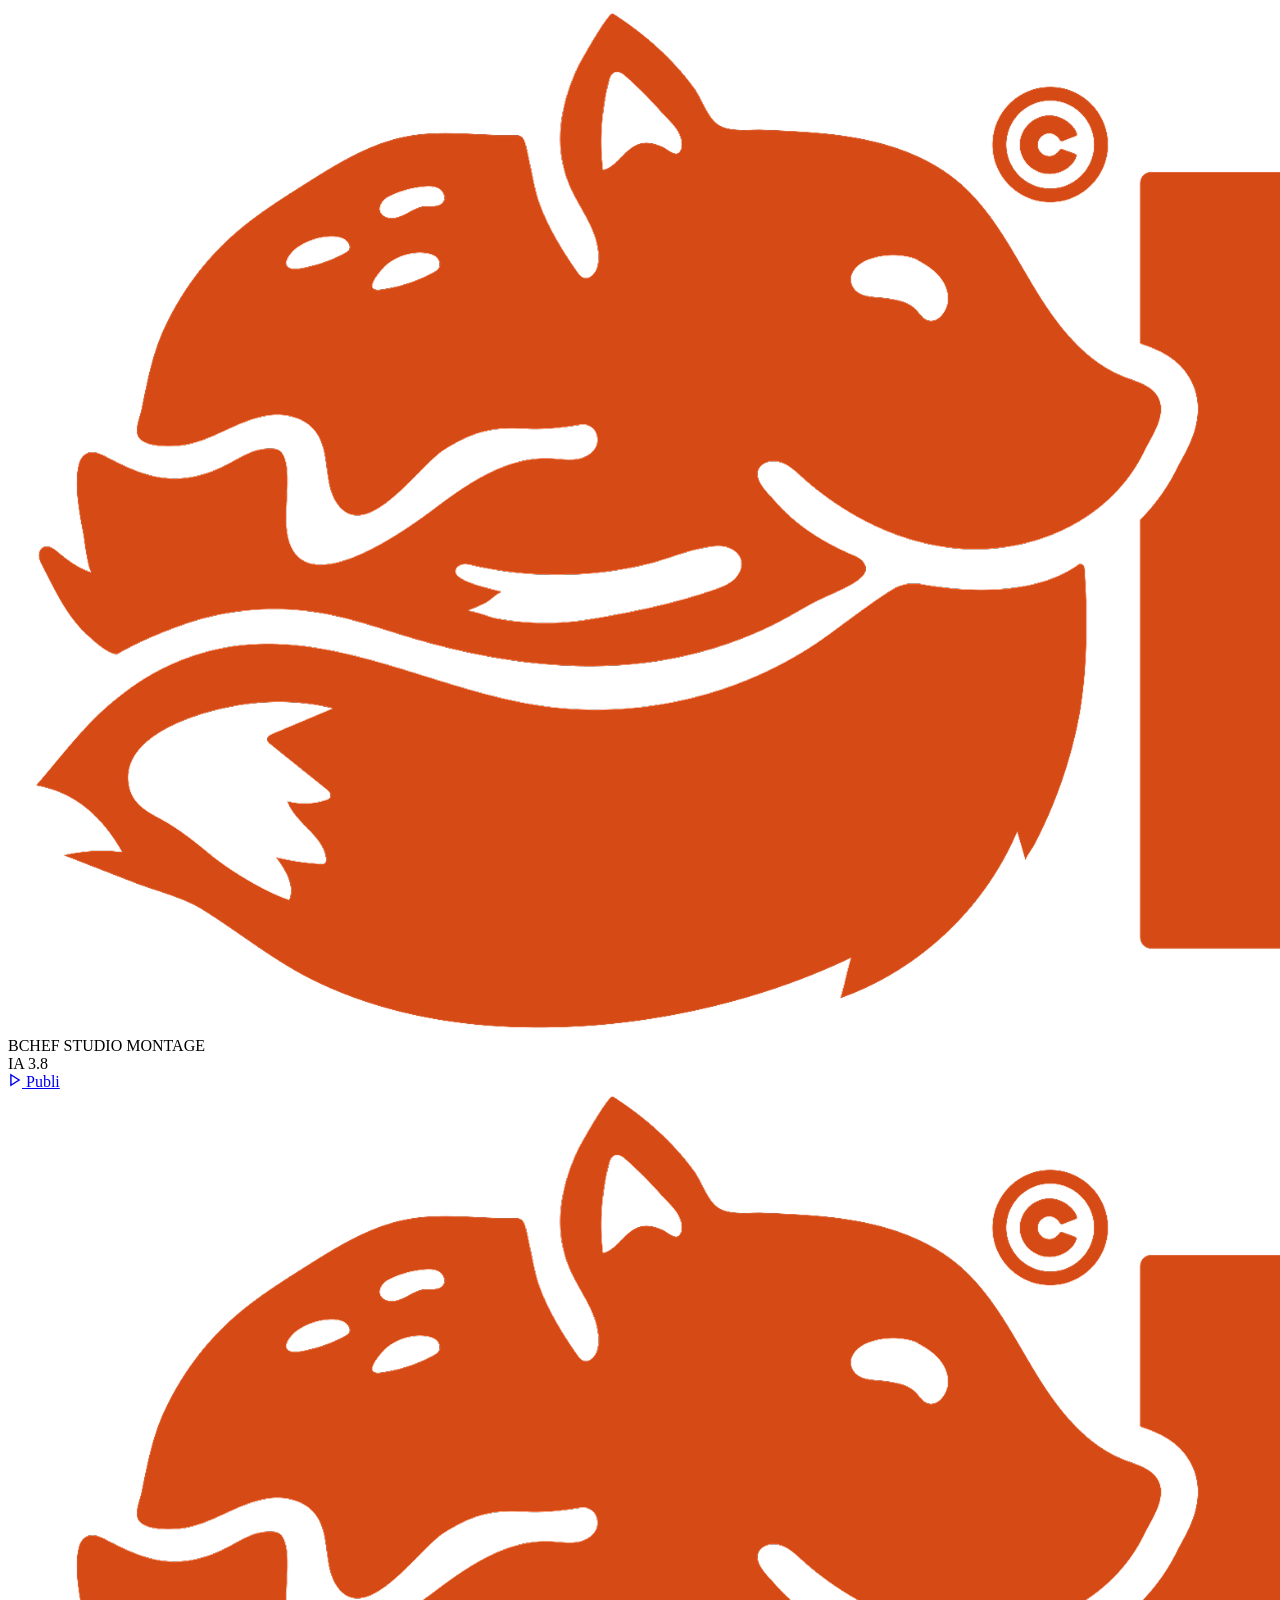
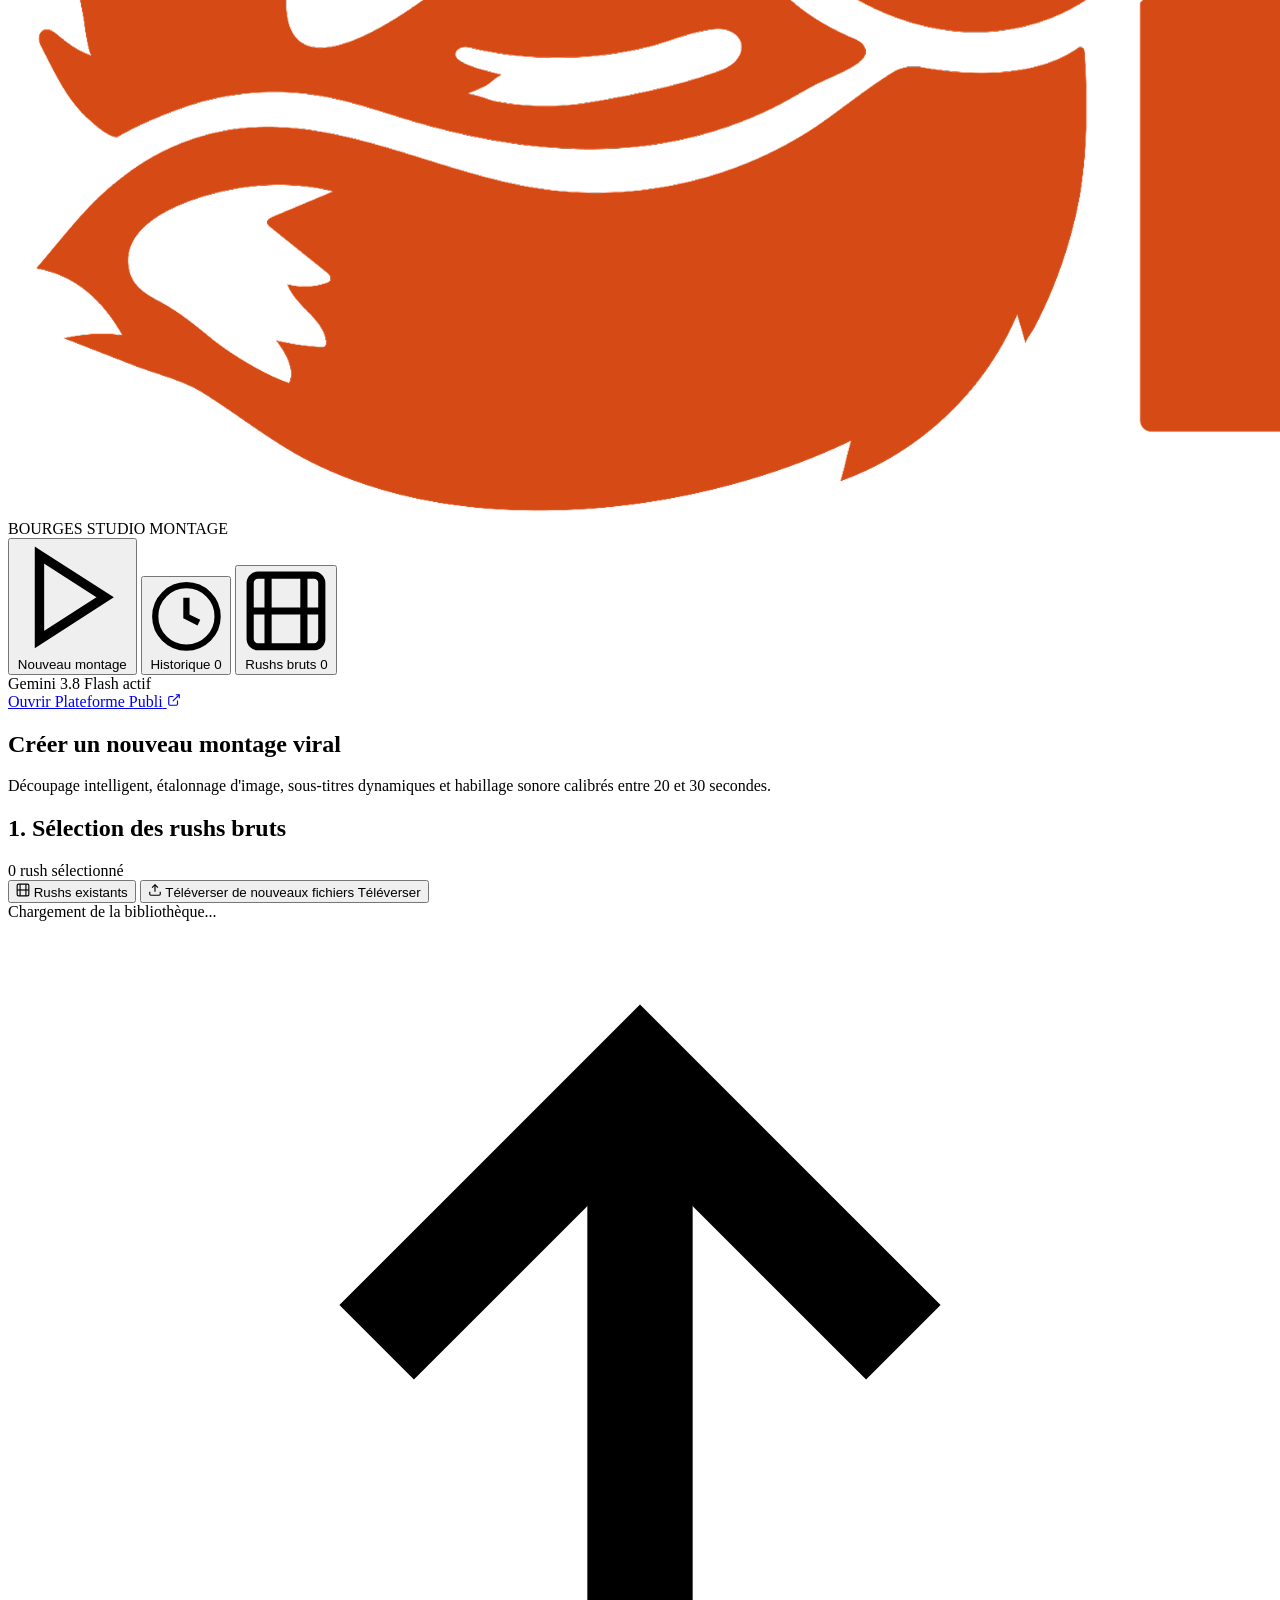
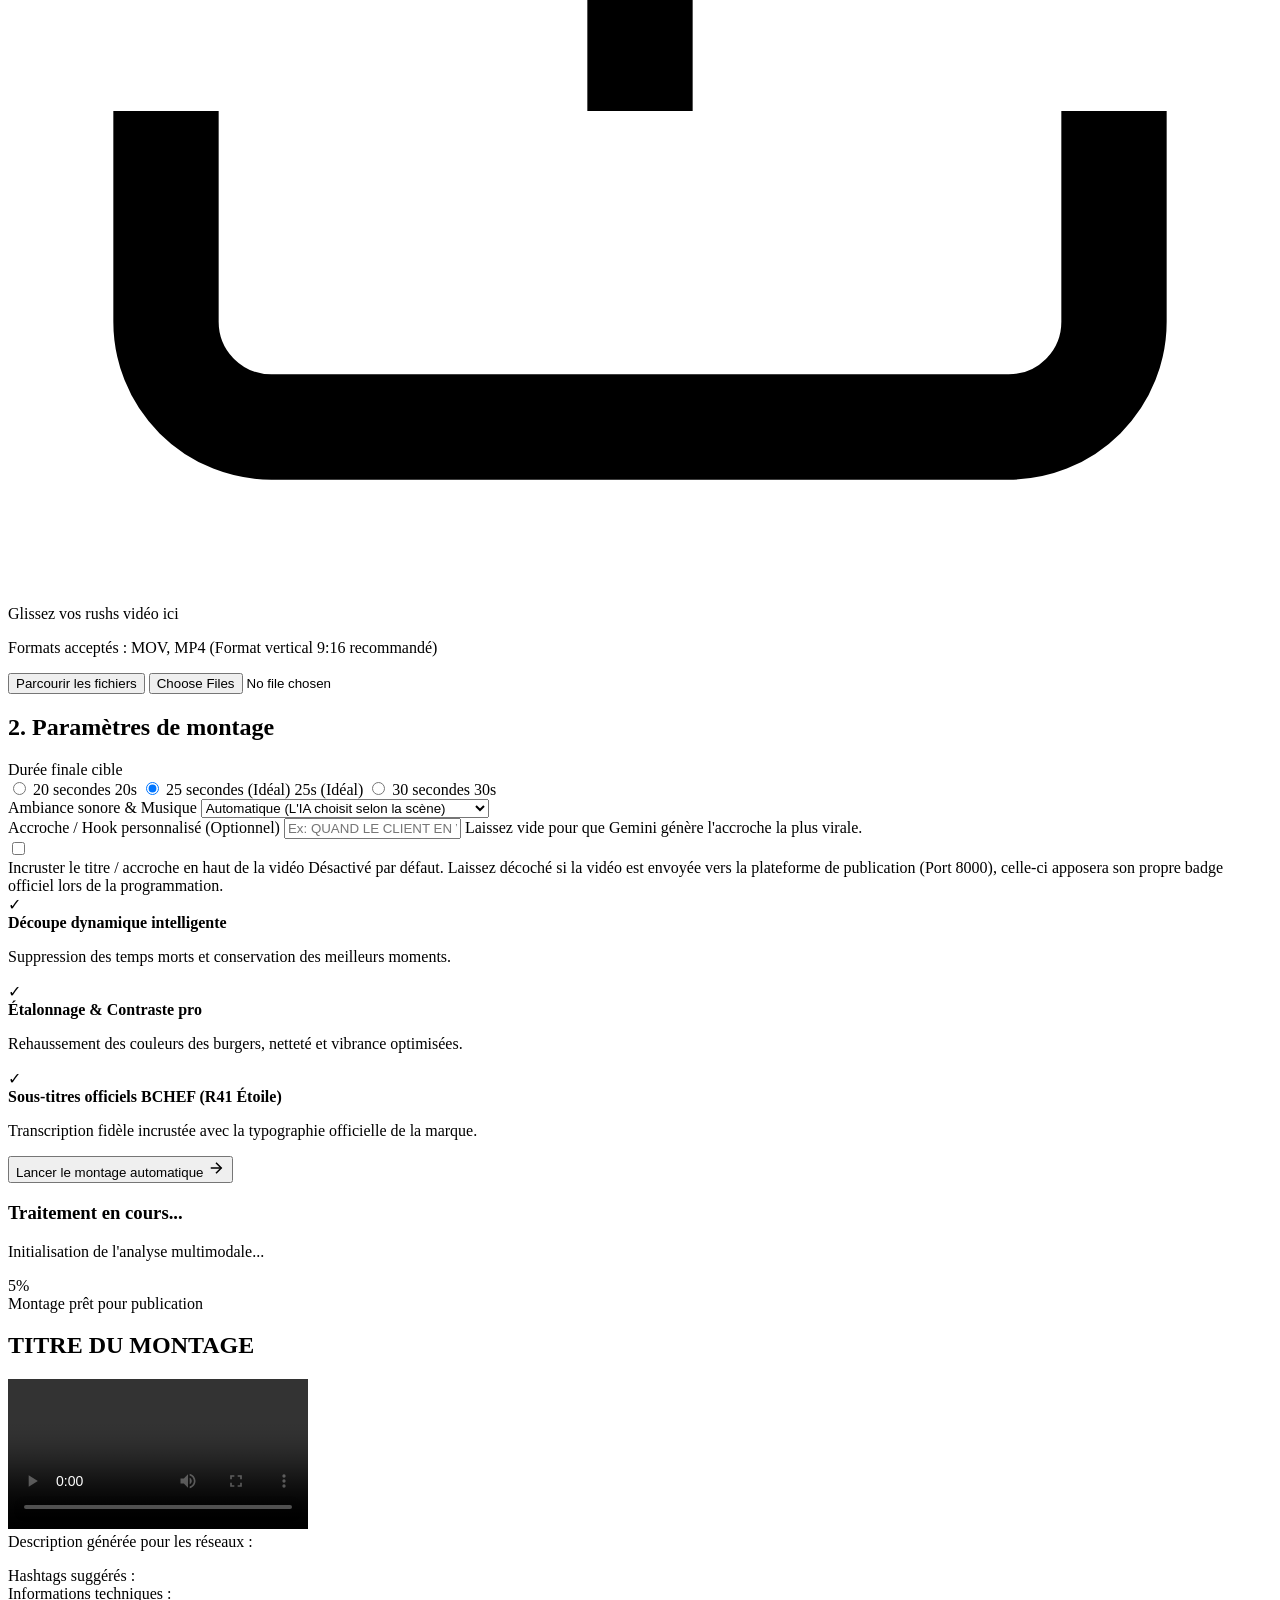
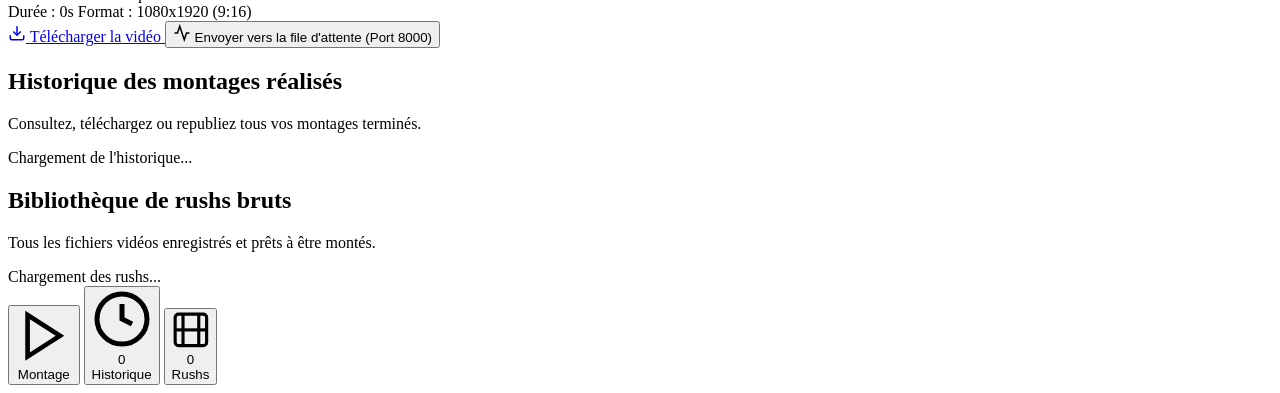
==== commit ac8b093d: "feat(studio): amelioration responsive mobile de la selection des rushs" ====
--- a/montage_auto/templates/index.html
+++ b/montage_auto/templates/index.html
@@ -4,19 +4,15 @@
     <meta charset="UTF-8">
     <meta name="viewport" content="width=device-width, initial-scale=1.0, viewport-fit=cover">
     <title>BCHEF Bourges - Studio Montage Vidéo</title>
-    <link rel="icon" type="image/png" href="/assets/logos/favicon.png">
+    <script>
+        // Support dynamic prefix if reverse-proxied under /studio
+        window.__ROOT_PATH__ = "{{ request.scope.get('root_path', '') }}" || (window.location.pathname.startsWith('/studio') ? '/studio' : '');
+    </script>
+    <link rel="icon" type="image/png" href="assets/logos/favicon.png">
     <link rel="preconnect" href="https://fonts.googleapis.com">
     <link rel="preconnect" href="https://fonts.gstatic.com" crossorigin>
     <link href="https://fonts.googleapis.com/css2?family=Inter:wght@400;500;600;700&family=Montserrat:wght@500;600;700;800;900&display=swap" rel="stylesheet">
-    <link rel="stylesheet" href="/static/css/style.css">
-    <script>
-        // Support dynamic prefix if reverse-proxied under /studio
-        window.__ROOT_PATH__ = window.location.pathname.startsWith('/studio') ? '/studio' : '';
-        if (window.__ROOT_PATH__) {
-            document.querySelector('link[rel="stylesheet"]').href = window.__ROOT_PATH__ + '/static/css/style.css';
-            document.querySelector('link[rel="icon"]').href = window.__ROOT_PATH__ + '/assets/logos/favicon.png';
-        }
-    </script>
+    <link rel="stylesheet" href="static/css/style.css">
 </head>
 <body>
     <!-- Mobile Sticky Top Bar -->
@@ -120,8 +116,15 @@
 
                         <!-- Source Switcher Tabs -->
                         <div class="pill-switcher">
-                            <button class="pill-btn active" id="btn-show-library">Rushs existants</button>
-                            <button class="pill-btn" id="btn-show-upload">Téléverser de nouveaux fichiers</button>
+                            <button class="pill-btn active" id="btn-show-library">
+                                <svg class="pill-icon" viewBox="0 0 24 24" width="14" height="14" fill="none" stroke="currentColor" stroke-width="2"><rect x="2" y="2" width="20" height="20" rx="2.18" ry="2.18"></rect><line x1="7" y1="2" x2="7" y2="22"></line><line x1="17" y1="2" x2="17" y2="22"></line><line x1="2" y1="12" x2="22" y2="12"></line></svg>
+                                <span>Rushs existants</span>
+                            </button>
+                            <button class="pill-btn" id="btn-show-upload">
+                                <svg class="pill-icon" viewBox="0 0 24 24" width="14" height="14" fill="none" stroke="currentColor" stroke-width="2"><path d="M21 15v4a2 2 0 0 1-2 2H5a2 2 0 0 1-2-2v-4"></path><polyline points="17 8 12 3 7 8"></polyline><line x1="12" y1="3" x2="12" y2="15"></line></svg>
+                                <span class="pill-text-desktop">Téléverser de nouveaux fichiers</span>
+                                <span class="pill-text-mobile">Téléverser</span>
+                            </button>
                         </div>
 
                         <!-- Mode Library -->
@@ -161,15 +164,18 @@
                                 <div class="duration-selector">
                                     <label class="radio-chip">
                                         <input type="radio" name="target_duration" value="20">
-                                        <span>20 secondes</span>
+                                        <span class="chip-desktop">20 secondes</span>
+                                        <span class="chip-mobile">20s</span>
                                     </label>
                                     <label class="radio-chip">
                                         <input type="radio" name="target_duration" value="25" checked>
-                                        <span>25 secondes (Idéal)</span>
+                                        <span class="chip-desktop">25 secondes (Idéal)</span>
+                                        <span class="chip-mobile">25s (Idéal)</span>
                                     </label>
                                     <label class="radio-chip">
                                         <input type="radio" name="target_duration" value="30">
-                                        <span>30 secondes</span>
+                                        <span class="chip-desktop">30 secondes</span>
+                                        <span class="chip-mobile">30s</span>
                                     </label>
                                 </div>
                             </div>
@@ -379,10 +385,6 @@
     </nav>
 
     <!-- Scripts -->
-    <script>
-        const scriptEl = document.createElement('script');
-        scriptEl.src = (window.__ROOT_PATH__ || '') + '/static/js/app.js';
-        document.body.appendChild(scriptEl);
-    </script>
+    <script src="static/js/app.js"></script>
 </body>
 </html>
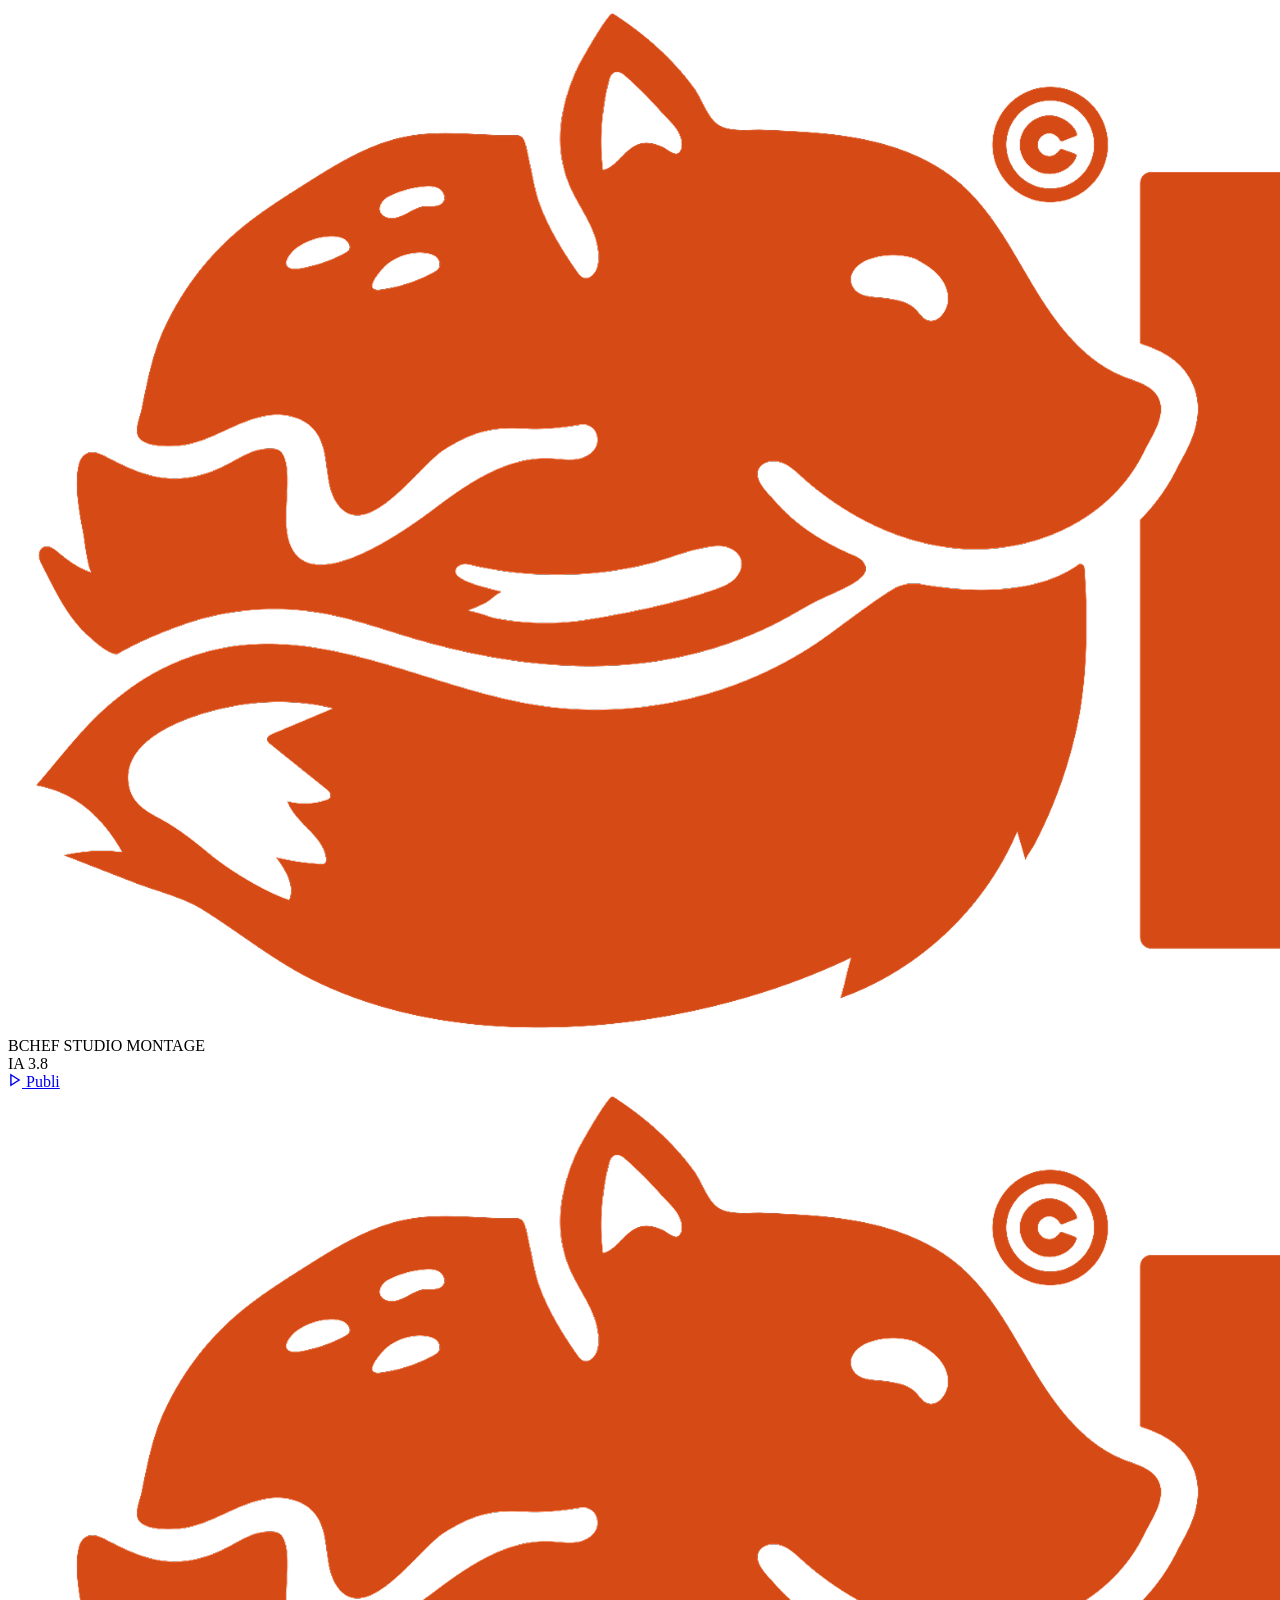
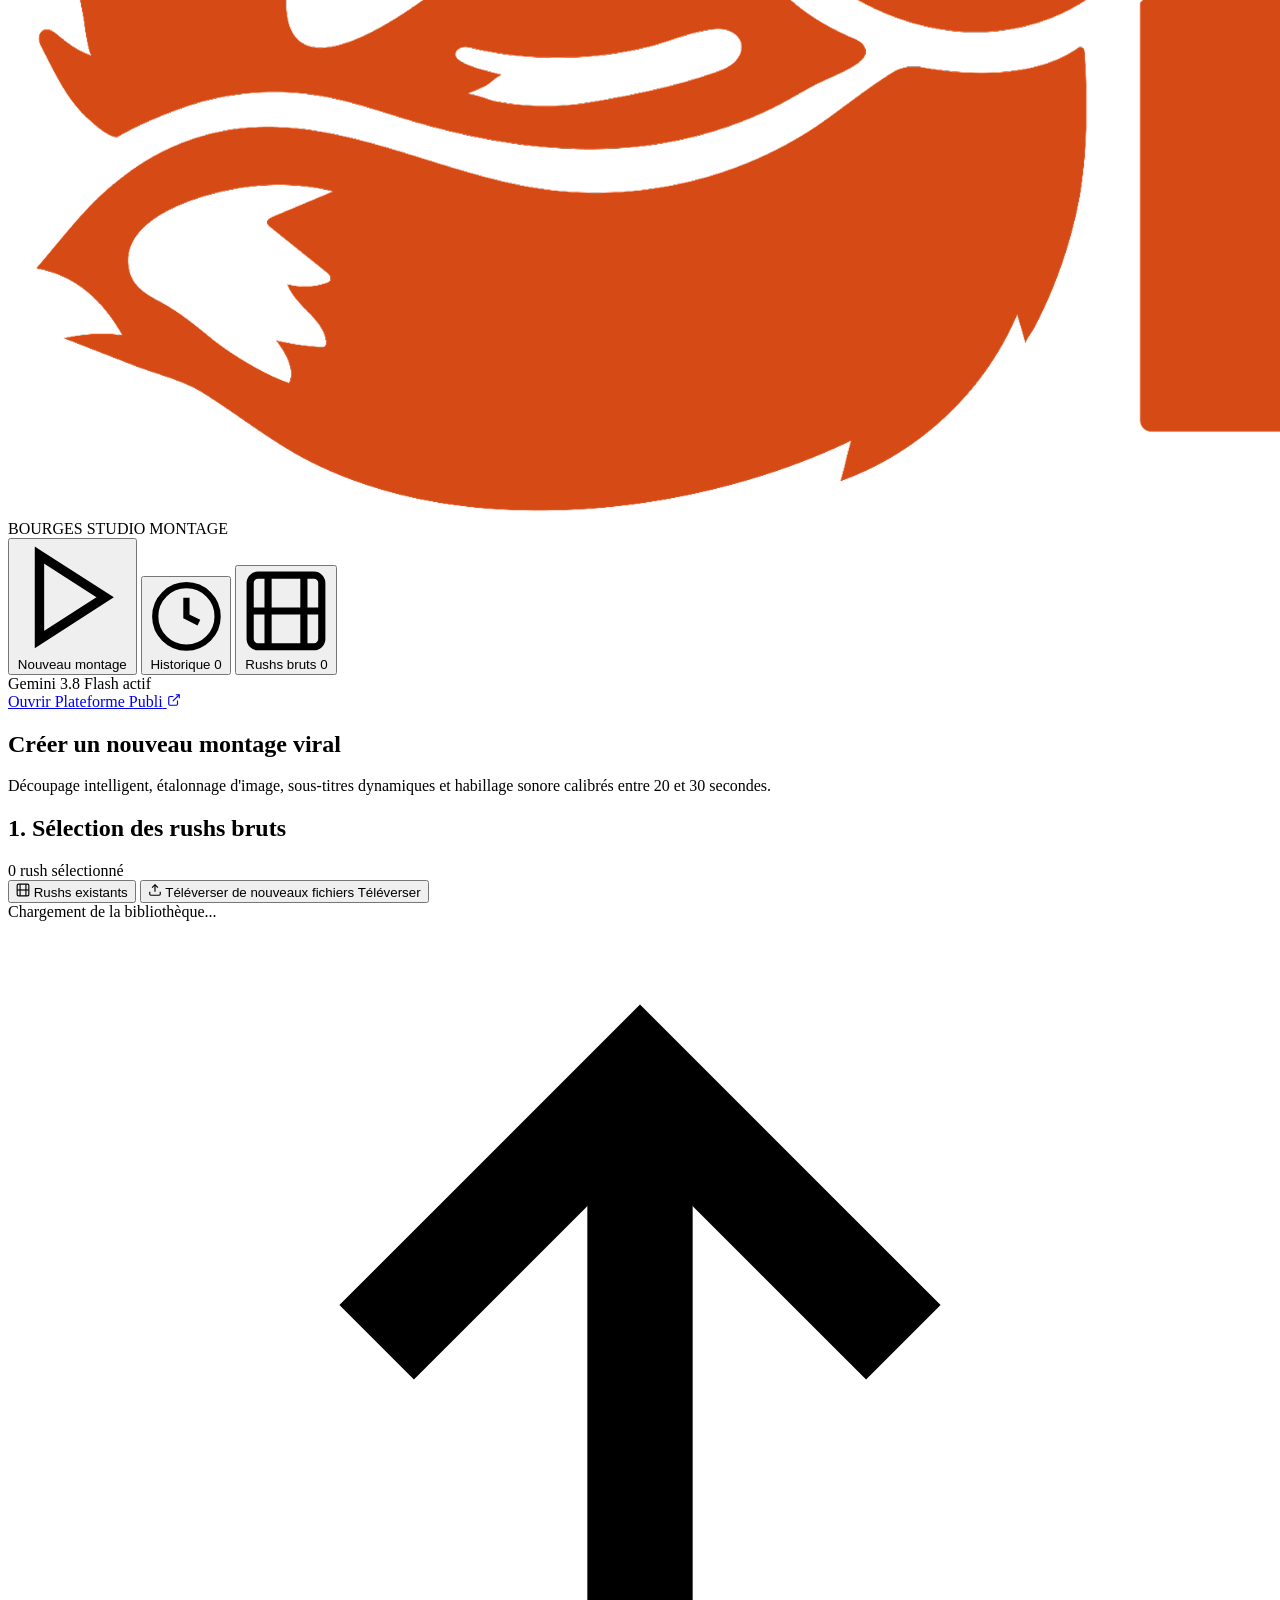
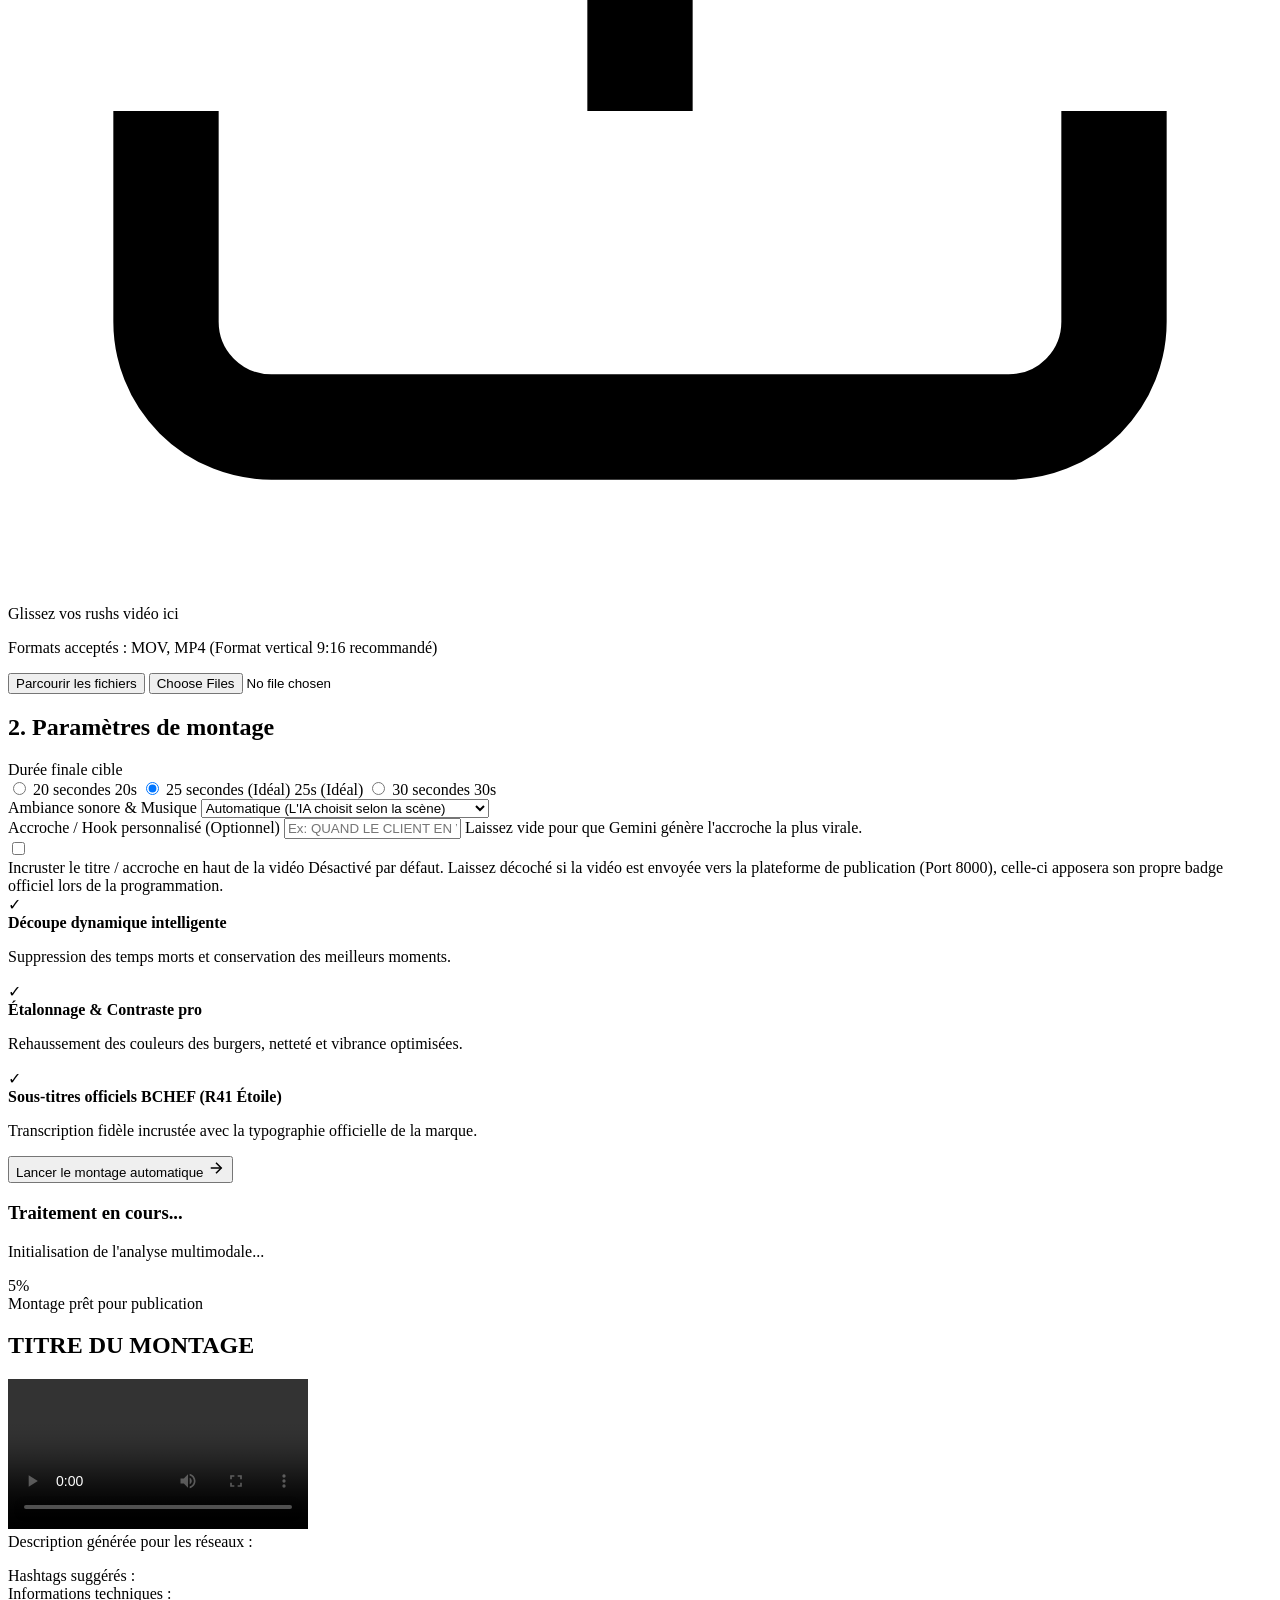
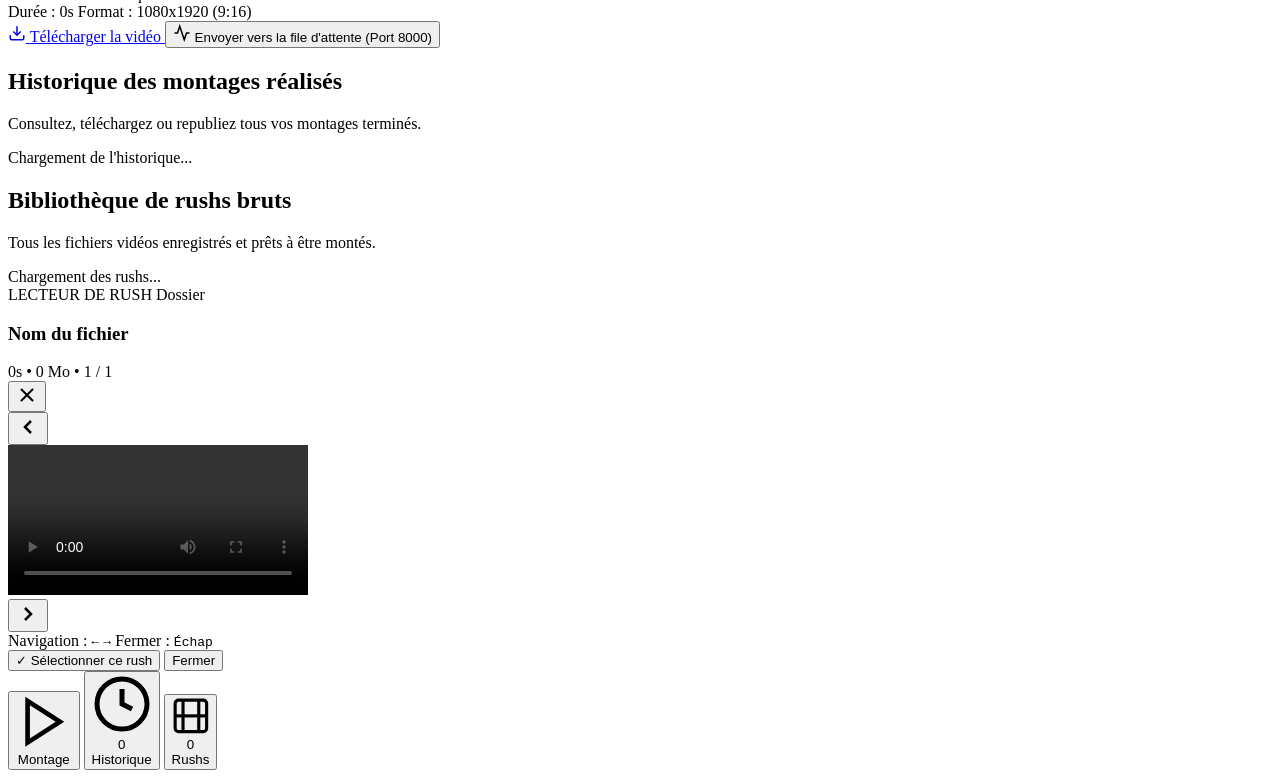
==== commit 28da0076: "feat(montage): ajout du lecteur video et previsualisation des rushs avant selection" ====
--- a/montage_auto/templates/index.html
+++ b/montage_auto/templates/index.html
@@ -352,6 +352,70 @@
         </main>
     </div>
 
+    <!-- Rush Video Preview Modal -->
+    <div id="rush-preview-modal" class="rush-modal-overlay hidden" role="dialog" aria-modal="true" aria-labelledby="preview-rush-name">
+        <div class="rush-modal-backdrop" id="preview-modal-backdrop"></div>
+        <div class="rush-modal-container">
+            <div class="rush-modal-header">
+                <div class="rush-modal-title-box">
+                    <div class="rush-modal-badge-row">
+                        <span class="rush-badge-type">LECTEUR DE RUSH</span>
+                        <span class="rush-badge-folder" id="preview-rush-folder">Dossier</span>
+                    </div>
+                    <h3 class="rush-modal-filename" id="preview-rush-name">Nom du fichier</h3>
+                    <div class="rush-modal-specs" id="preview-rush-specs">
+                        <span id="preview-rush-duration">0s</span>
+                        <span class="spec-separator">•</span>
+                        <span id="preview-rush-size">0 Mo</span>
+                        <span class="spec-separator">•</span>
+                        <span id="preview-rush-counter" class="rush-counter-tag">1 / 1</span>
+                    </div>
+                </div>
+                <button type="button" class="rush-modal-close-btn" id="btn-close-rush-modal" title="Fermer (Échap)" aria-label="Fermer la prévisualisation">
+                    <svg width="22" height="22" viewBox="0 0 24 24" fill="none" stroke="currentColor" stroke-width="2.2" stroke-linecap="round">
+                        <line x1="18" y1="6" x2="6" y2="18"></line>
+                        <line x1="6" y1="6" x2="18" y2="18"></line>
+                    </svg>
+                </button>
+            </div>
+
+            <div class="rush-modal-player-wrap">
+                <button type="button" class="rush-nav-btn prev" id="btn-preview-prev-rush" title="Rush précédent (←)">
+                    <svg width="24" height="24" viewBox="0 0 24 24" fill="none" stroke="currentColor" stroke-width="2.5">
+                        <polyline points="15 18 9 12 15 6"></polyline>
+                    </svg>
+                </button>
+
+                <div class="rush-video-frame">
+                    <video id="rush-preview-player" controls playsinline preload="auto">
+                        Votre navigateur ne supporte pas la lecture de cette vidéo.
+                    </video>
+                </div>
+
+                <button type="button" class="rush-nav-btn next" id="btn-preview-next-rush" title="Rush suivant (→)">
+                    <svg width="24" height="24" viewBox="0 0 24 24" fill="none" stroke="currentColor" stroke-width="2.5">
+                        <polyline points="9 18 15 12 9 6"></polyline>
+                    </svg>
+                </button>
+            </div>
+
+            <div class="rush-modal-footer">
+                <div class="rush-modal-shortcuts-hint">
+                    <span>Navigation : <code>←</code> <code>→</code></span>
+                    <span>Fermer : <code>Échap</code></span>
+                </div>
+                <div class="rush-modal-actions">
+                    <button type="button" class="btn-preview-toggle-select" id="btn-preview-toggle-select">
+                        <span class="select-check-icon">✓</span>
+                        <span id="btn-preview-select-text">Sélectionner ce rush</span>
+                    </button>
+                    <button type="button" class="btn-secondary" id="btn-preview-close-action">Fermer</button>
+                </div>
+            </div>
+        </div>
+    </div>
+
+
     <!-- Mobile Bottom Navigation Bar -->
     <nav class="mobile-bottom-nav">
         <button class="mobile-nav-item active" data-tab="create" id="mobile-nav-create">
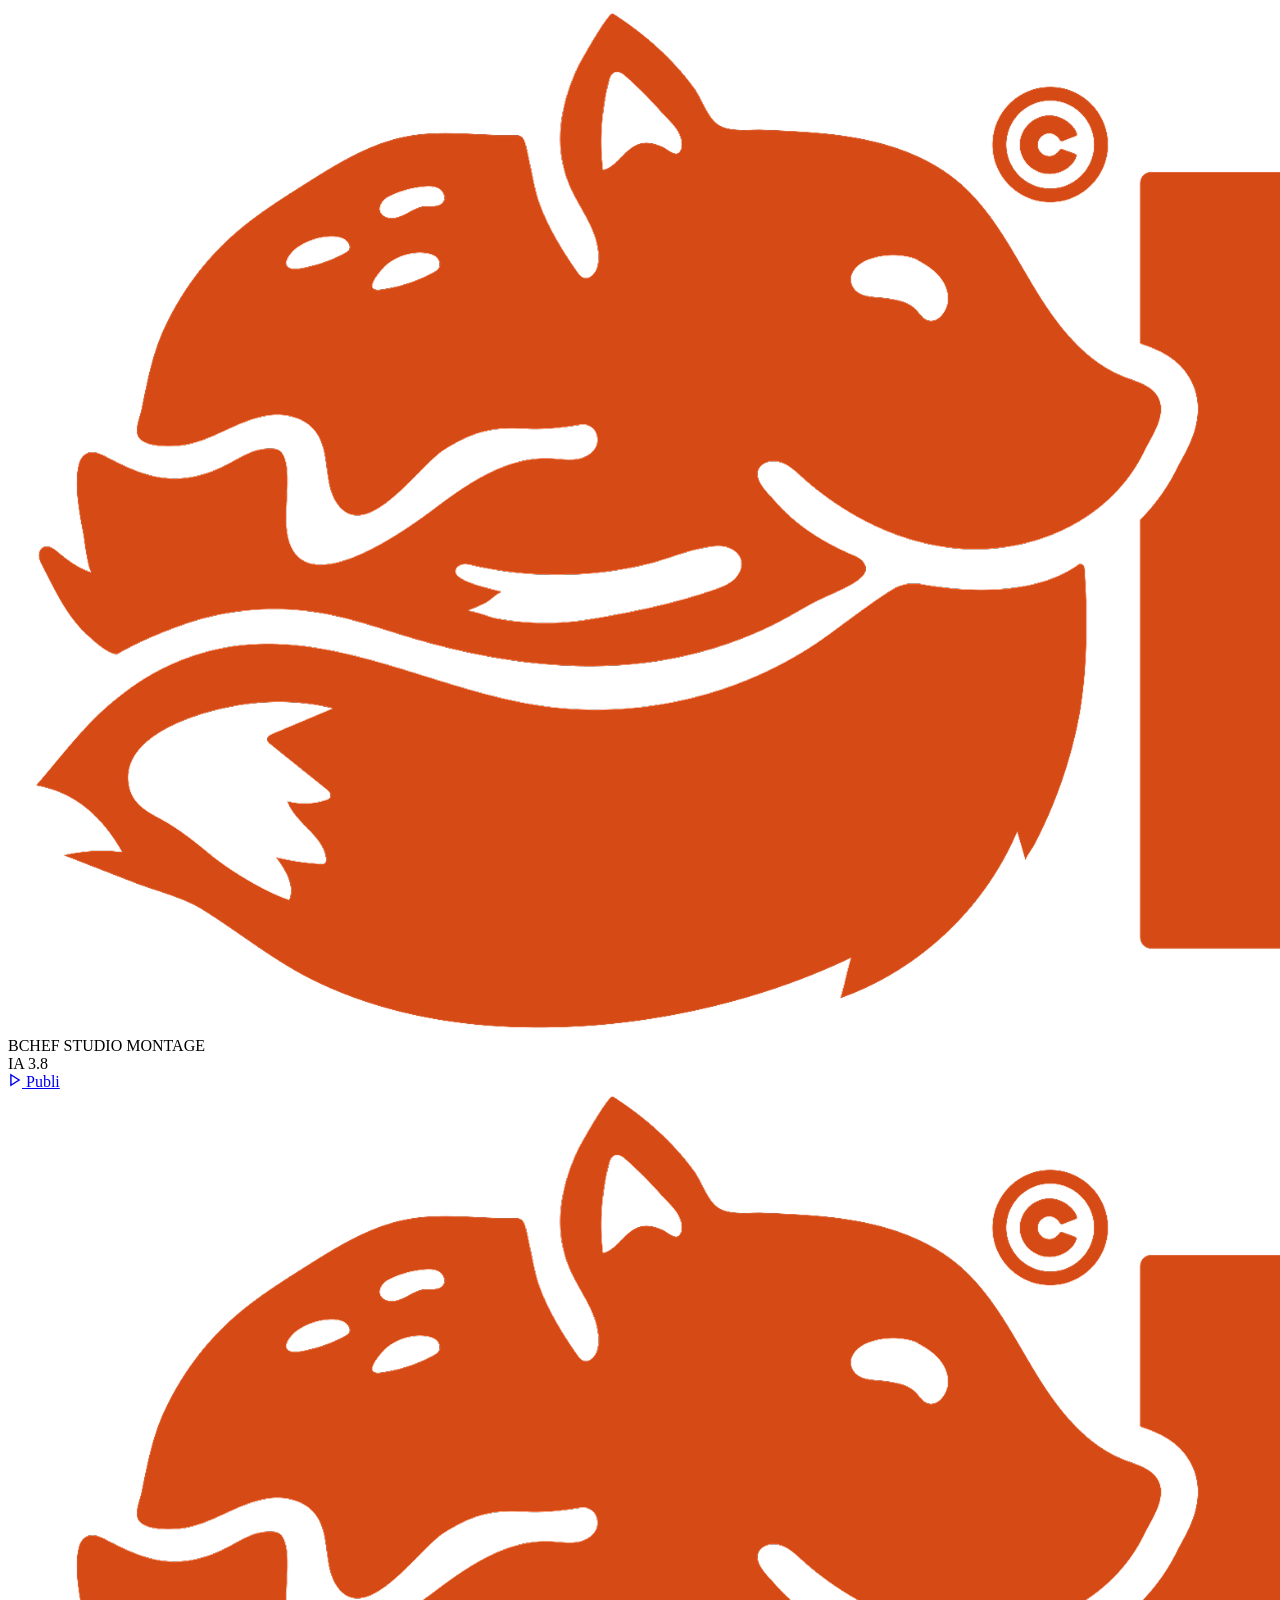
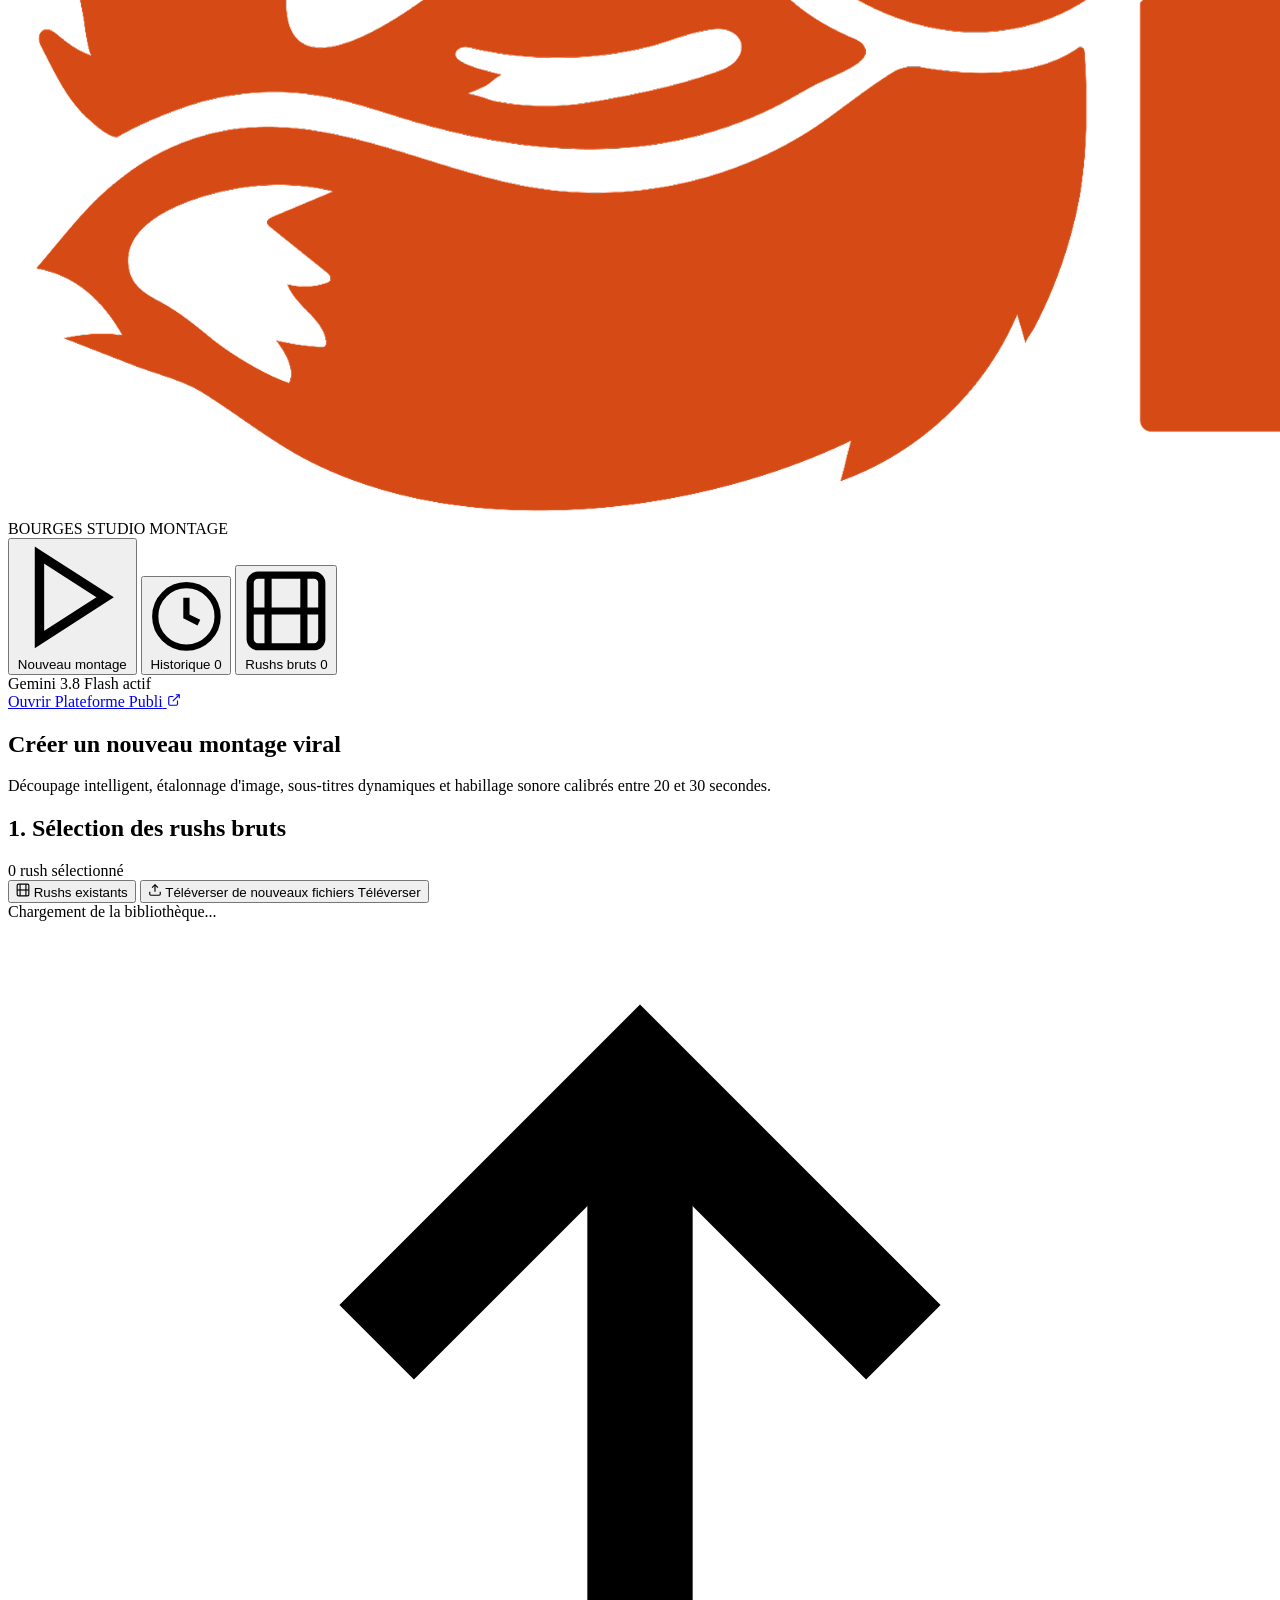
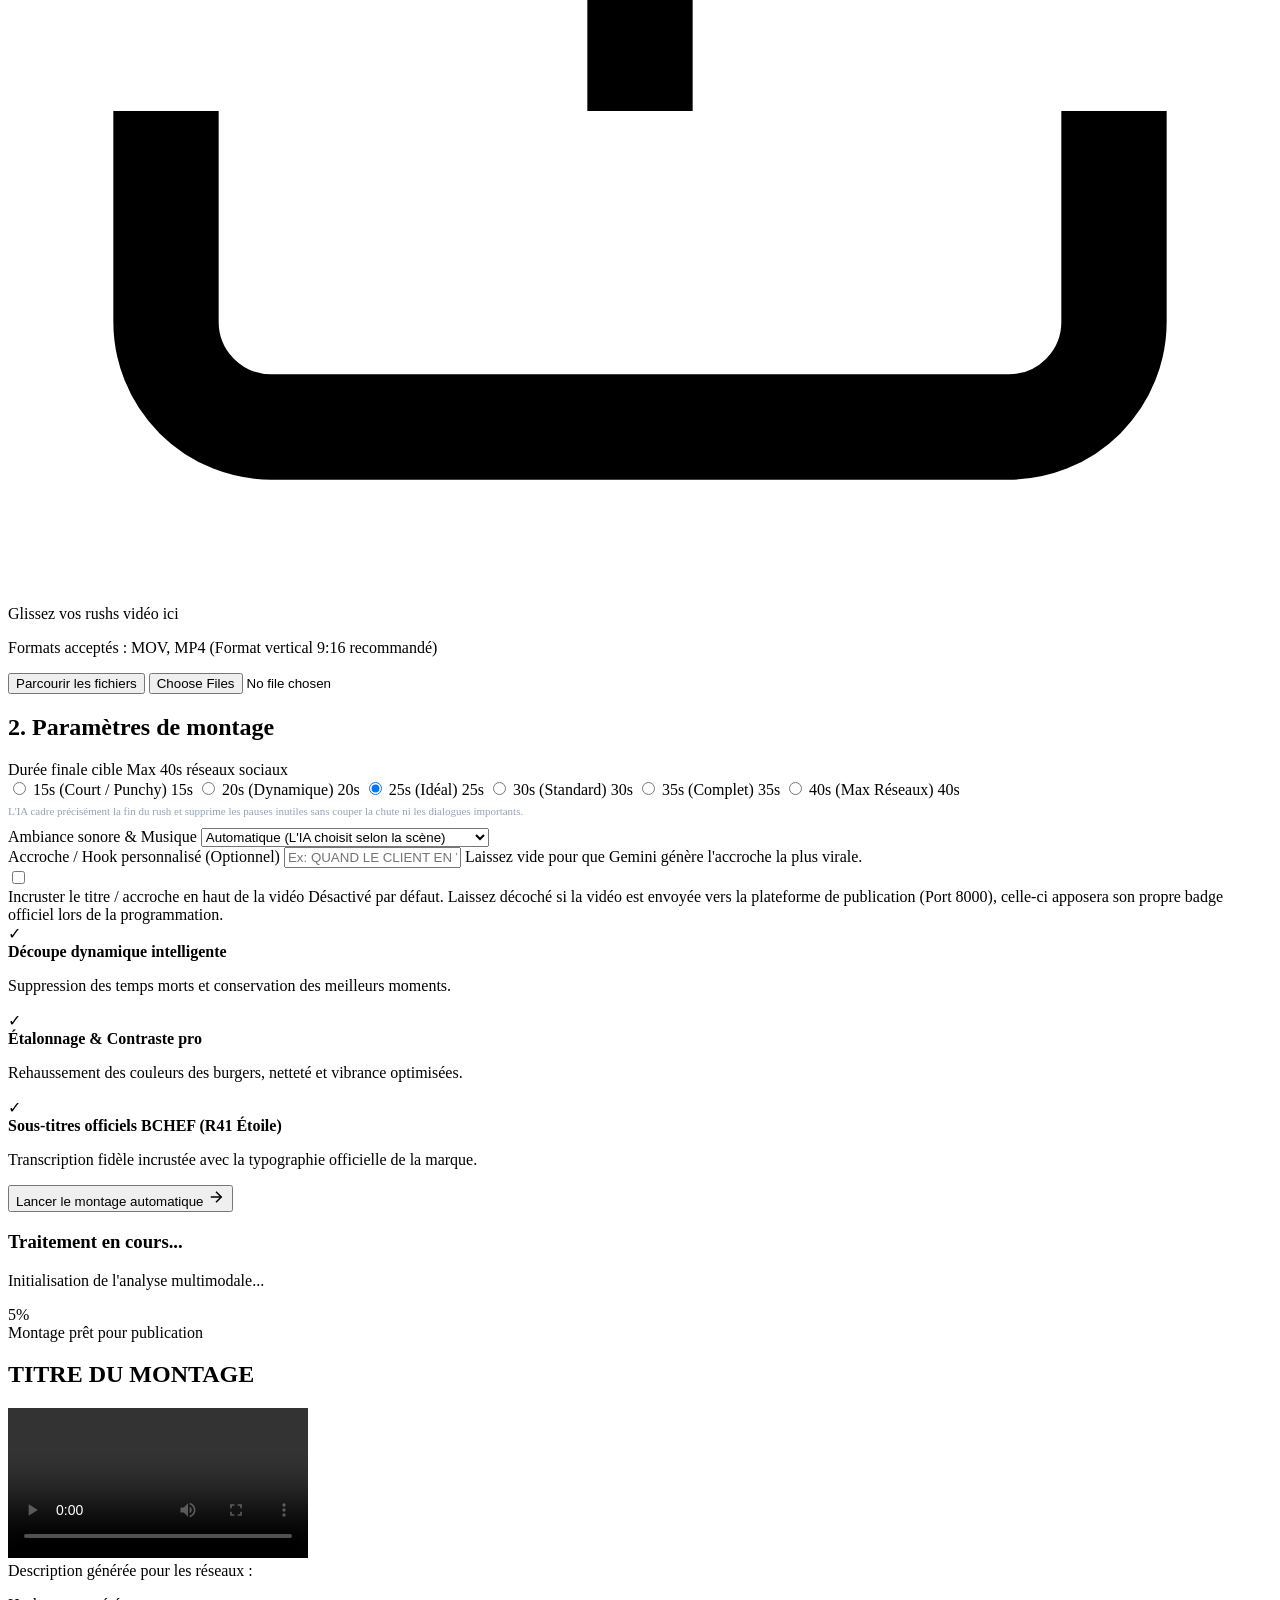
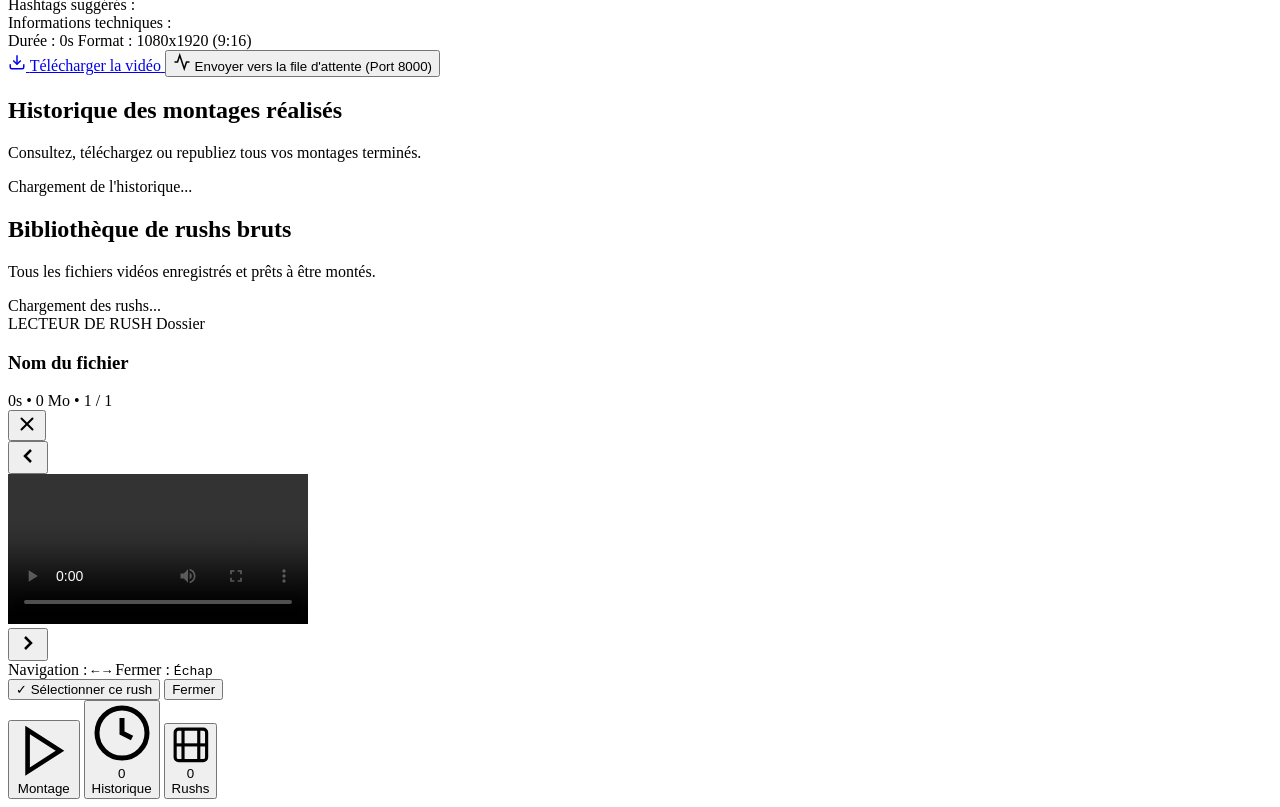
==== commit 1aadd677: "feat(montage): ameliorer les cuts avec detection chirurgicale des pauses et duree flexible jusqu a 4" ====
--- a/montage_auto/templates/index.html
+++ b/montage_auto/templates/index.html
@@ -160,24 +160,45 @@
                         <form id="montage-form">
                             <!-- Duration -->
                             <div class="form-group">
-                                <label class="form-label">Durée finale cible</label>
+                                <div class="form-label-row">
+                                    <label class="form-label">Durée finale cible</label>
+                                    <span class="badge-hint">Max 40s réseaux sociaux</span>
+                                </div>
                                 <div class="duration-selector">
                                     <label class="radio-chip">
+                                        <input type="radio" name="target_duration" value="15">
+                                        <span class="chip-desktop">15s (Court / Punchy)</span>
+                                        <span class="chip-mobile">15s</span>
+                                    </label>
+                                    <label class="radio-chip">
                                         <input type="radio" name="target_duration" value="20">
-                                        <span class="chip-desktop">20 secondes</span>
+                                        <span class="chip-desktop">20s (Dynamique)</span>
                                         <span class="chip-mobile">20s</span>
                                     </label>
                                     <label class="radio-chip">
                                         <input type="radio" name="target_duration" value="25" checked>
-                                        <span class="chip-desktop">25 secondes (Idéal)</span>
-                                        <span class="chip-mobile">25s (Idéal)</span>
+                                        <span class="chip-desktop">25s (Idéal)</span>
+                                        <span class="chip-mobile">25s</span>
                                     </label>
                                     <label class="radio-chip">
                                         <input type="radio" name="target_duration" value="30">
-                                        <span class="chip-desktop">30 secondes</span>
+                                        <span class="chip-desktop">30s (Standard)</span>
                                         <span class="chip-mobile">30s</span>
                                     </label>
-                                </div>
+                                    <label class="radio-chip">
+                                        <input type="radio" name="target_duration" value="35">
+                                        <span class="chip-desktop">35s (Complet)</span>
+                                        <span class="chip-mobile">35s</span>
+                                    </label>
+                                    <label class="radio-chip">
+                                        <input type="radio" name="target_duration" value="40">
+                                        <span class="chip-desktop">40s (Max Réseaux)</span>
+                                        <span class="chip-mobile">40s</span>
+                                    </label>
+                                </div>
+                                <p class="form-hint" style="margin-top: 6px; font-size: 11px; color: var(--text-muted, #94a3b8);">
+                                    L'IA cadre précisément la fin du rush et supprime les pauses inutiles sans couper la chute ni les dialogues importants.
+                                </p>
                             </div>
 
                             <!-- Music Choice -->
